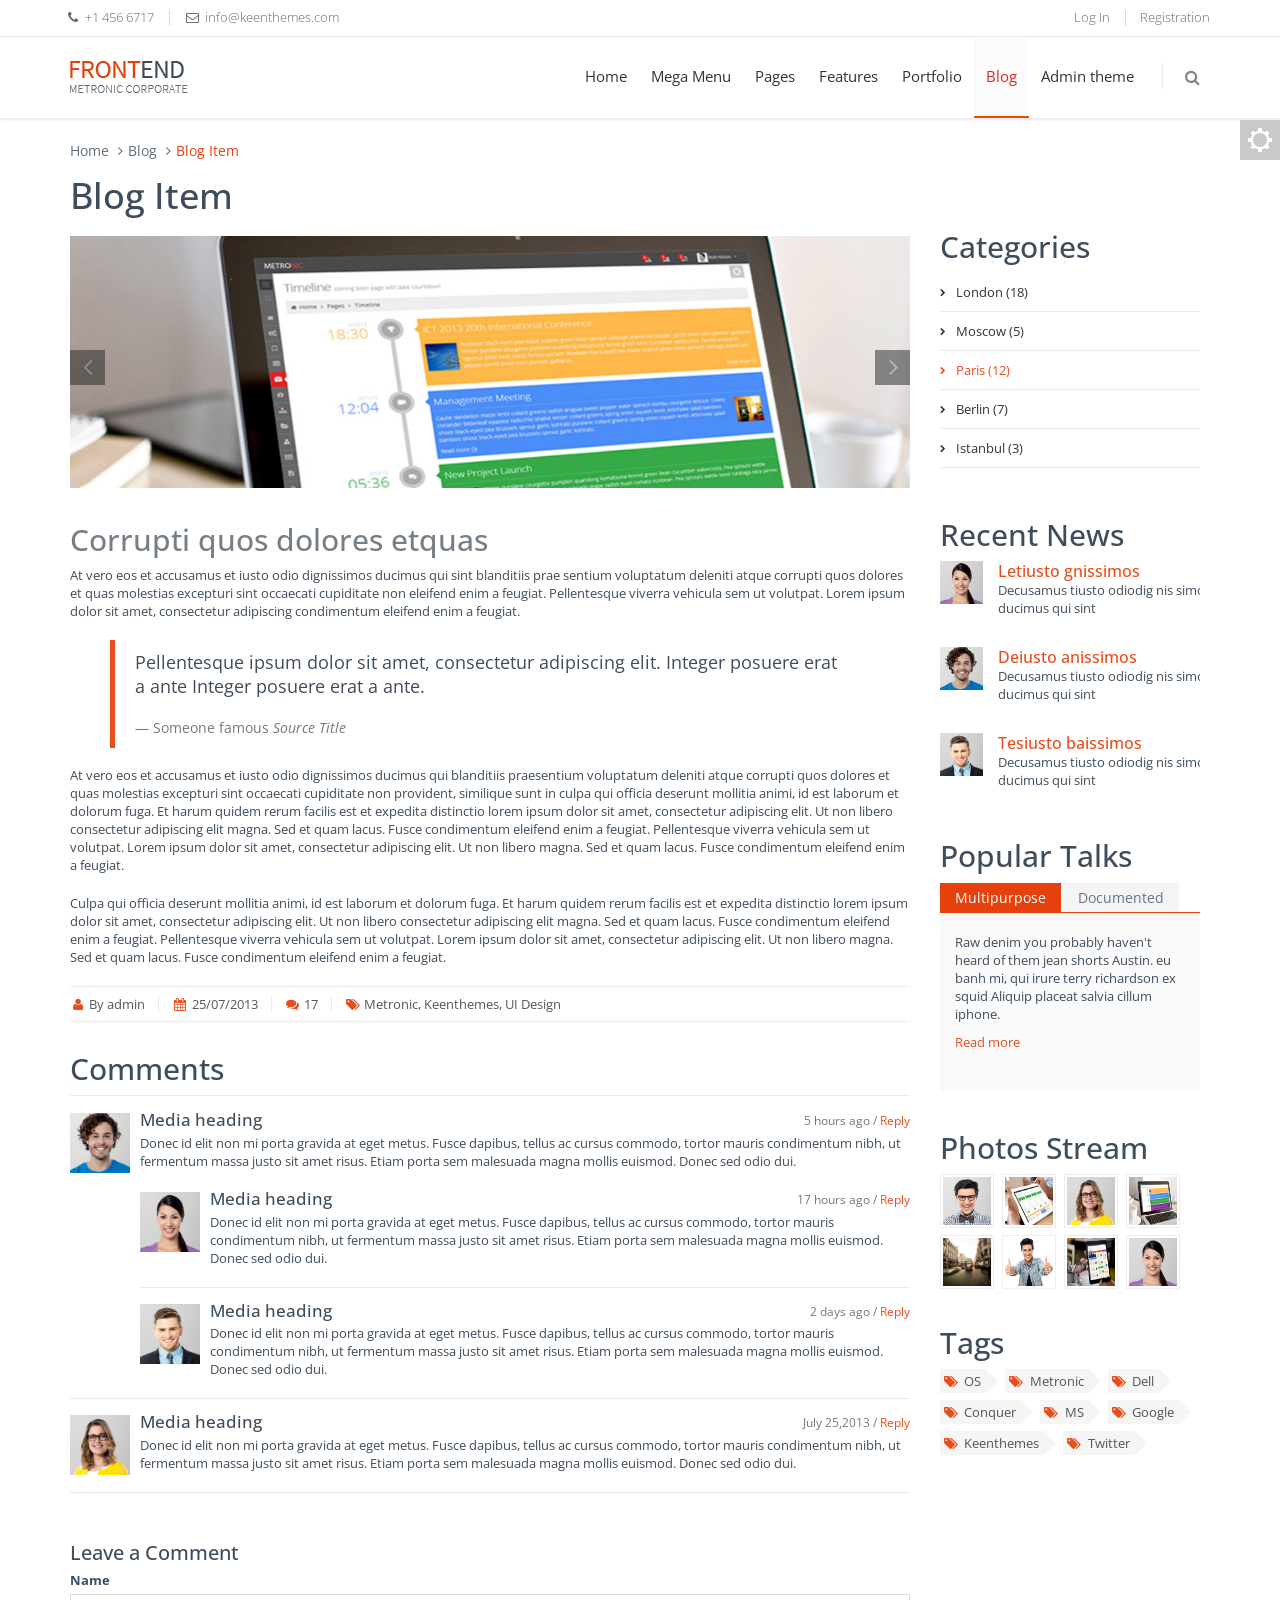
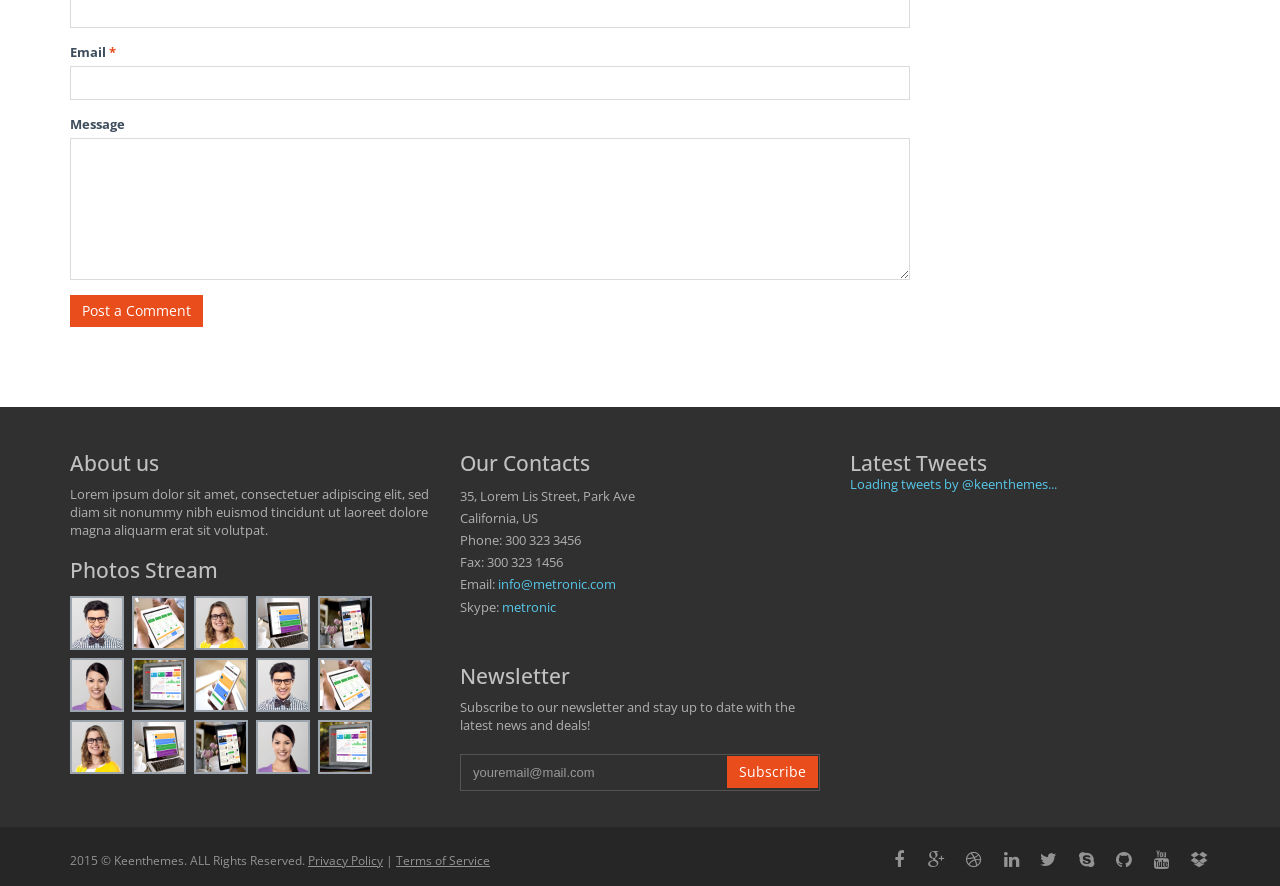
==== blog-item.html @ 50d7df3c "first commit" ====
<!DOCTYPE html>
<!--
Template: Metronic Frontend Freebie - Responsive HTML Template Based On Twitter Bootstrap 3.3.4
Version: 1.0.0
Author: KeenThemes
Website: http://www.keenthemes.com/
Contact: support@keenthemes.com
Follow: www.twitter.com/keenthemes
Like: www.facebook.com/keenthemes
Purchase Premium Metronic Admin Theme: http://themeforest.net/item/metronic-responsive-admin-dashboard-template/4021469?ref=keenthemes
-->
<!--[if IE 8]> <html lang="en" class="ie8 no-js"> <![endif]-->
<!--[if IE 9]> <html lang="en" class="ie9 no-js"> <![endif]-->
<!--[if !IE]><!-->
<html lang="en">
<!--<![endif]-->

<!-- Head BEGIN -->
<head>
  <meta charset="utf-8">
  <title>Blog Item | Metronic Frontend</title>

  <meta content="width=device-width, initial-scale=1.0" name="viewport">
  <meta http-equiv="X-UA-Compatible" content="IE=edge,chrome=1">

  <meta content="Metronic Shop UI description" name="description">
  <meta content="Metronic Shop UI keywords" name="keywords">
  <meta content="keenthemes" name="author">

  <meta property="og:site_name" content="-CUSTOMER VALUE-">
  <meta property="og:title" content="-CUSTOMER VALUE-">
  <meta property="og:description" content="-CUSTOMER VALUE-">
  <meta property="og:type" content="website">
  <meta property="og:image" content="-CUSTOMER VALUE-"><!-- link to image for socio -->
  <meta property="og:url" content="-CUSTOMER VALUE-">

  <link rel="shortcut icon" href="favicon.ico">

  <!-- Fonts START -->
  <link href="http://fonts.googleapis.com/css?family=Open+Sans:300,400,600,700|PT+Sans+Narrow|Source+Sans+Pro:200,300,400,600,700,900&amp;subset=all" rel="stylesheet" type="text/css">
  <!-- Fonts END -->

  <!-- Global styles START -->          
  <link href="assets/plugins/font-awesome/css/font-awesome.min.css" rel="stylesheet">
  <link href="assets/plugins/bootstrap/css/bootstrap.min.css" rel="stylesheet">
  <!-- Global styles END --> 
   
  <!-- Page level plugin styles START -->
  <link href="assets/plugins/fancybox/source/jquery.fancybox.css" rel="stylesheet">
  <!-- Page level plugin styles END -->

  <!-- Theme styles START -->
  <link href="assets/pages/css/components.css" rel="stylesheet">
  <link href="assets/corporate/css/style.css" rel="stylesheet">
  <link href="assets/corporate/css/style-responsive.css" rel="stylesheet">
  <link href="assets/corporate/css/themes/red.css" rel="stylesheet" id="style-color">
  <link href="assets/corporate/css/custom.css" rel="stylesheet">
  <!-- Theme styles END -->
</head>
<!-- Head END -->

<!-- Body BEGIN -->
<body class="corporate">
    <!-- BEGIN STYLE CUSTOMIZER -->
    <div class="color-panel hidden-sm">
      <div class="color-mode-icons icon-color"></div>
      <div class="color-mode-icons icon-color-close"></div>
      <div class="color-mode">
        <p>THEME COLOR</p>
        <ul class="inline">
          <li class="color-red current color-default" data-style="red"></li>
          <li class="color-blue" data-style="blue"></li>
          <li class="color-green" data-style="green"></li>
          <li class="color-orange" data-style="orange"></li>
          <li class="color-gray" data-style="gray"></li>
          <li class="color-turquoise" data-style="turquoise"></li>
        </ul>
      </div>
    </div>
    <!-- END BEGIN STYLE CUSTOMIZER --> 

    <!-- BEGIN TOP BAR -->
    <div class="pre-header">
        <div class="container">
            <div class="row">
                <!-- BEGIN TOP BAR LEFT PART -->
                <div class="col-md-6 col-sm-6 additional-shop-info">
                    <ul class="list-unstyled list-inline">
                        <li><i class="fa fa-phone"></i><span>+1 456 6717</span></li>
                        <li><i class="fa fa-envelope-o"></i><span>info@keenthemes.com</span></li>
                    </ul>
                </div>
                <!-- END TOP BAR LEFT PART -->
                <!-- BEGIN TOP BAR MENU -->
                <div class="col-md-6 col-sm-6 additional-nav">
                    <ul class="list-unstyled list-inline pull-right">
                        <li><a href="page-login.html">Log In</a></li>
                        <li><a href="page-reg-page.html">Registration</a></li>
                    </ul>
                </div>
                <!-- END TOP BAR MENU -->
            </div>
        </div>        
    </div>
    <!-- END TOP BAR -->
    <!-- BEGIN HEADER -->
    <div class="header">
      <div class="container">
        <a class="site-logo" href="index.html"><img src="assets/corporate/img/logos/logo-corp-red.png" alt="Metronic FrontEnd"></a>

        <a href="javascript:void(0);" class="mobi-toggler"><i class="fa fa-bars"></i></a>

        <!-- BEGIN NAVIGATION -->
        <div class="header-navigation pull-right font-transform-inherit">
          <ul>
            <li class="dropdown">
              <a class="dropdown-toggle" data-toggle="dropdown" data-target="#" href="javascript:;">
                Home 
                
              </a>
                
              <ul class="dropdown-menu">
                <li><a href="index.html">Home Default</a></li>
                <li><a href="index-header-fix.html">Home with Header Fixed</a></li>
                <li><a href="index-without-topbar.html">Home without Top Bar</a></li>
              </ul>
            </li>
            <li class="dropdown dropdown-megamenu">
              <a class="dropdown-toggle" data-toggle="dropdown" data-target="#" href="javascript:;">
                Mega Menu
                
              </a>
              <ul class="dropdown-menu">
                <li>
                  <div class="header-navigation-content">
                    <div class="row">
                      <div class="col-md-4 header-navigation-col">
                        <h4>Footwear</h4>
                        <ul>
                          <li><a href="index.html">Astro Trainers</a></li>
                          <li><a href="index.html">Basketball Shoes</a></li>
                          <li><a href="index.html">Boots</a></li>
                          <li><a href="index.html">Canvas Shoes</a></li>
                          <li><a href="index.html">Football Boots</a></li>
                          <li><a href="index.html">Golf Shoes</a></li>
                          <li><a href="index.html">Hi Tops</a></li>
                          <li><a href="index.html">Indoor Trainers</a></li>
                        </ul>
                      </div>
                      <div class="col-md-4 header-navigation-col">
                        <h4>Clothing</h4>
                        <ul>
                          <li><a href="index.html">Base Layer</a></li>
                          <li><a href="index.html">Character</a></li>
                          <li><a href="index.html">Chinos</a></li>
                          <li><a href="index.html">Combats</a></li>
                          <li><a href="index.html">Cricket Clothing</a></li>
                          <li><a href="index.html">Fleeces</a></li>
                          <li><a href="index.html">Gilets</a></li>
                          <li><a href="index.html">Golf Tops</a></li>
                        </ul>
                      </div>
                      <div class="col-md-4 header-navigation-col">
                        <h4>Accessories</h4>
                        <ul>
                          <li><a href="index.html">Belts</a></li>
                          <li><a href="index.html">Caps</a></li>
                          <li><a href="index.html">Gloves</a></li>
                        </ul>

                        <h4>Clearance</h4>
                        <ul>
                          <li><a href="index.html">Jackets</a></li>
                          <li><a href="index.html">Bottoms</a></li>
                        </ul>
                      </div>
                    </div>
                  </div>
                </li>
              </ul>
            </li>
            <li class="dropdown">
              <a class="dropdown-toggle" data-toggle="dropdown" data-target="#" href="javascript:;">
                Pages 
                
              </a>
                
              <ul class="dropdown-menu">
                <li><a href="page-about.html">About Us</a></li>
                <li><a href="page-services.html">Services</a></li>
                <li><a href="page-prices.html">Prices</a></li>
                <li><a href="page-faq.html">FAQ</a></li>
                <li><a href="page-gallery.html">Gallery</a></li>
                <li><a href="page-search-result.html">Search Result</a></li>
                <li><a href="page-404.html">404</a></li>
                <li><a href="page-500.html">500</a></li>
                <li><a href="page-login.html">Login Page</a></li>
                <li><a href="page-forgotton-password.html">Forget Password</a></li>
                <li><a href="page-reg-page.html">Signup Page</a></li>
                <li><a href="page-careers.html">Careers</a></li>
                <li><a href="page-site-map.html">Site Map</a></li>
                <li><a href="page-contacts.html">Contact</a></li>                
              </ul>
            </li>
            <li class="dropdown">
              <a class="dropdown-toggle" data-toggle="dropdown" data-target="#" href="javascript:;">
                Features 
                
              </a>
                
              <ul class="dropdown-menu">
                <li><a href="feature-typography.html">Typography</a></li>
                <li><a href="feature-buttons.html">Buttons</a></li>
                <li><a href="feature-forms.html">Forms</a></li>
                <li class="dropdown-submenu">
                  <a href="index.html">Multi level <i class="fa fa-angle-right"></i></a>
                  <ul class="dropdown-menu" role="menu">
                    <li><a href="index.html">Second Level Link</a></li>
                    <li><a href="index.html">Second Level Link</a></li>
                    <li class="dropdown-submenu">
                      <a class="dropdown-toggle" data-toggle="dropdown" data-target="#" href="javascript:;">
                        Second Level Link 
                        <i class="fa fa-angle-right"></i>
                      </a>
                      <ul class="dropdown-menu">
                        <li><a href="index.html">Third Level Link</a></li>
                        <li><a href="index.html">Third Level Link</a></li>
                        <li><a href="index.html">Third Level Link</a></li>
                      </ul>
                    </li>
                  </ul>
                </li>
              </ul>
            </li>
            <li class="dropdown">
              <a class="dropdown-toggle" data-toggle="dropdown" data-target="#" href="javascript:;">
                Portfolio 
                
              </a>
                
              <ul class="dropdown-menu">
                <li><a href="portfolio-4.html">Portfolio 4</a></li>
                <li><a href="portfolio-3.html">Portfolio 3</a></li>
                <li><a href="portfolio-2.html">Portfolio 2</a></li>
                <li><a href="portfolio-item.html">Portfolio Item</a></li>
              </ul>
            </li>
            <li class="dropdown active">
              <a class="dropdown-toggle" data-toggle="dropdown" data-target="#" href="javascript:;">
                Blog 
                
              </a>
                
              <ul class="dropdown-menu">
                <li><a href="blog.html">Blog Page</a></li>
                <li class="active"><a href="blog-item.html">Blog Item</a></li>
              </ul>
            </li>
            
            
            <li><a href="http://themeforest.net/item/metronic-responsive-admin-dashboard-template/4021469?ref=keenthemes&amp;utm_source=download&amp;utm_medium=banner&amp;utm_campaign=metronic_frontend_freebie" target="_blank">Admin theme</a></li>

            <!-- BEGIN TOP SEARCH -->
            <li class="menu-search">
              <span class="sep"></span>
              <i class="fa fa-search search-btn"></i>
              <div class="search-box">
                <form action="#">
                  <div class="input-group">
                    <input type="text" placeholder="Search" class="form-control">
                    <span class="input-group-btn">
                      <button class="btn btn-primary" type="submit">Search</button>
                    </span>
                  </div>
                </form>
              </div> 
            </li>
            <!-- END TOP SEARCH -->
          </ul>
        </div>
        <!-- END NAVIGATION -->
      </div>
    </div>
    <!-- Header END -->

    <div class="main">
      <div class="container">
        <ul class="breadcrumb">
            <li><a href="index.html">Home</a></li>
            <li><a href="javascript:;">Blog</a></li>
            <li class="active">Blog Item</li>
        </ul>
        <!-- BEGIN SIDEBAR & CONTENT -->
        <div class="row margin-bottom-40">
          <!-- BEGIN CONTENT -->
          <div class="col-md-12 col-sm-12">
            <h1>Blog Item</h1>
            <div class="content-page">
              <div class="row">
                <!-- BEGIN LEFT SIDEBAR -->            
                <div class="col-md-9 col-sm-9 blog-item">
                  <div class="blog-item-img">
                    <!-- BEGIN CAROUSEL -->            
                    <div class="front-carousel">
                      <div id="myCarousel" class="carousel slide">
                        <!-- Carousel items -->
                        <div class="carousel-inner">
                          <div class="item">
                            <img src="assets/pages/img/posts/img1.jpg" alt="">
                          </div>
                          <div class="item">
                            <!-- BEGIN VIDEO -->   
                            <iframe src="http://player.vimeo.com/video/56974716?portrait=0" style="width:100%; border:0" allowfullscreen="" height="259"></iframe>
                            <!-- END VIDEO -->   
                          </div>
                          <div class="item active">
                            <img src="assets/pages/img/posts/img3.jpg" alt="">
                          </div>
                        </div>
                        <!-- Carousel nav -->
                        <a class="carousel-control left" href="#myCarousel" data-slide="prev">
                          <i class="fa fa-angle-left"></i>
                        </a>
                        <a class="carousel-control right" href="#myCarousel" data-slide="next">
                          <i class="fa fa-angle-right"></i>
                        </a>
                      </div>                
                    </div>
                    <!-- END CAROUSEL -->             
                  </div>
                  <h2><a href="javascript:;">Corrupti quos dolores etquas</a></h2>
                  <p>At vero eos et accusamus et iusto odio dignissimos ducimus qui sint blanditiis prae sentium voluptatum deleniti atque corrupti quos dolores et quas molestias excepturi sint occaecati cupiditate non eleifend enim a feugiat. Pellentesque viverra vehicula sem ut volutpat. Lorem ipsum dolor sit amet, consectetur adipiscing condimentum eleifend enim a feugiat.</p>
                  <blockquote>
                    <p>Pellentesque ipsum dolor sit amet, consectetur adipiscing elit. Integer posuere erat a ante Integer posuere erat a ante.</p>
                    <small>Someone famous <cite title="Source Title">Source Title</cite></small>
                  </blockquote>                
                  <p>At vero eos et accusamus et iusto odio dignissimos ducimus qui blanditiis praesentium voluptatum deleniti atque corrupti quos dolores et quas molestias excepturi sint occaecati cupiditate non provident, similique sunt in culpa qui officia deserunt mollitia animi, id est laborum et dolorum fuga. Et harum quidem rerum facilis est et expedita distinctio lorem ipsum dolor sit amet, consectetur adipiscing elit. Ut non libero consectetur adipiscing elit magna. Sed et quam lacus. Fusce condimentum eleifend enim a feugiat. Pellentesque viverra vehicula sem ut volutpat. Lorem ipsum dolor sit amet, consectetur adipiscing elit. Ut non libero magna. Sed et quam lacus. Fusce condimentum eleifend enim a feugiat.</p>
                  <p>Culpa qui officia deserunt mollitia animi, id est laborum et dolorum fuga. Et harum quidem rerum facilis est et expedita distinctio lorem ipsum dolor sit amet, consectetur adipiscing elit. Ut non libero consectetur adipiscing elit magna. Sed et quam lacus. Fusce condimentum eleifend enim a feugiat. Pellentesque viverra vehicula sem ut volutpat. Lorem ipsum dolor sit amet, consectetur adipiscing elit. Ut non libero magna. Sed et quam lacus. Fusce condimentum eleifend enim a feugiat.</p>
                  <ul class="blog-info">
                    <li><i class="fa fa-user"></i> By admin</li>
                    <li><i class="fa fa-calendar"></i> 25/07/2013</li>
                    <li><i class="fa fa-comments"></i> 17</li>
                    <li><i class="fa fa-tags"></i> Metronic, Keenthemes, UI Design</li>
                  </ul>

                  <h2>Comments</h2>
                  <div class="comments">
                    <div class="media">                    
                      <a href="javascript:;" class="pull-left">
                      <img src="assets/pages/img/people/img1-small.jpg" alt="" class="media-object">
                      </a>
                      <div class="media-body">
                        <h4 class="media-heading">Media heading <span>5 hours ago / <a href="javascript:;">Reply</a></span></h4>
                        <p>Donec id elit non mi porta gravida at eget metus. Fusce dapibus, tellus ac cursus commodo, tortor mauris condimentum nibh, ut fermentum massa justo sit amet risus. Etiam porta sem malesuada magna mollis euismod. Donec sed odio dui. </p>
                        <!-- Nested media object -->
                        <div class="media">
                          <a href="javascript:;" class="pull-left">
                          <img src="assets/pages/img/people/img2-small.jpg" alt="" class="media-object">
                          </a>
                          <div class="media-body">
                            <h4 class="media-heading">Media heading <span>17 hours ago / <a href="javascript:;">Reply</a></span></h4>
                            <p>Donec id elit non mi porta gravida at eget metus. Fusce dapibus, tellus ac cursus commodo, tortor mauris condimentum nibh, ut fermentum massa justo sit amet risus. Etiam porta sem malesuada magna mollis euismod. Donec sed odio dui. </p>
                          </div>
                        </div>
                        <!--end media-->                      
                        <div class="media">
                          <a href="javascript:;" class="pull-left">
                          <img src="assets/pages/img/people/img3-small.jpg" alt="" class="media-object">
                          </a>
                          <div class="media-body">
                            <h4 class="media-heading">Media heading <span>2 days ago / <a href="javascript:;">Reply</a></span></h4>
                            <p>Donec id elit non mi porta gravida at eget metus. Fusce dapibus, tellus ac cursus commodo, tortor mauris condimentum nibh, ut fermentum massa justo sit amet risus. Etiam porta sem malesuada magna mollis euismod. Donec sed odio dui. </p>
                          </div>
                        </div>
                        <!--end media-->
                      </div>
                    </div>
                    <!--end media-->
                    <div class="media">
                      <a href="javascript:;" class="pull-left">
                      <img src="assets/pages/img/people/img4-small.jpg" alt="" class="media-object">
                      </a>
                      <div class="media-body">
                        <h4 class="media-heading">Media heading <span>July 25,2013 / <a href="javascript:;">Reply</a></span></h4>
                        <p>Donec id elit non mi porta gravida at eget metus. Fusce dapibus, tellus ac cursus commodo, tortor mauris condimentum nibh, ut fermentum massa justo sit amet risus. Etiam porta sem malesuada magna mollis euismod. Donec sed odio dui. </p>
                      </div>
                    </div>
                    <!--end media-->
                  </div>

                  <div class="post-comment padding-top-40">
                    <h3>Leave a Comment</h3>
                    <form role="form">
                      <div class="form-group">
                        <label>Name</label>
                        <input class="form-control" type="text">
                      </div>

                      <div class="form-group">
                        <label>Email <span class="color-red">*</span></label>
                        <input class="form-control" type="text">
                      </div>

                      <div class="form-group">
                        <label>Message</label>
                        <textarea class="form-control" rows="8"></textarea>
                      </div>
                      <p><button class="btn btn-primary" type="submit">Post a Comment</button></p>
                    </form>
                  </div>                      
                </div>
                <!-- END LEFT SIDEBAR -->

                <!-- BEGIN RIGHT SIDEBAR -->            
                <div class="col-md-3 col-sm-3 blog-sidebar">
                  <!-- CATEGORIES START -->
                  <h2 class="no-top-space">Categories</h2>
                  <ul class="nav sidebar-categories margin-bottom-40">
                    <li><a href="javascript:;">London (18)</a></li>
                    <li><a href="javascript:;">Moscow (5)</a></li>
                    <li class="active"><a href="javascript:;">Paris (12)</a></li>
                    <li><a href="javascript:;">Berlin (7)</a></li>
                    <li><a href="javascript:;">Istanbul (3)</a></li>
                  </ul>
                  <!-- CATEGORIES END -->

                  <!-- BEGIN RECENT NEWS -->                            
                  <h2>Recent News</h2>
                  <div class="recent-news margin-bottom-10">
                    <div class="row margin-bottom-10">
                      <div class="col-md-3">
                        <img class="img-responsive" alt="" src="assets/pages/img/people/img2-large.jpg">                        
                      </div>
                      <div class="col-md-9 recent-news-inner">
                        <h3><a href="javascript:;">Letiusto gnissimos</a></h3>
                        <p>Decusamus tiusto odiodig nis simos ducimus qui sint</p>
                      </div>                        
                    </div>
                    <div class="row margin-bottom-10">
                      <div class="col-md-3">
                        <img class="img-responsive" alt="" src="assets/pages/img/people/img1-large.jpg">                        
                      </div>
                      <div class="col-md-9 recent-news-inner">
                        <h3><a href="javascript:;">Deiusto anissimos</a></h3>
                        <p>Decusamus tiusto odiodig nis simos ducimus qui sint</p>
                      </div>                        
                    </div>
                    <div class="row margin-bottom-10">
                      <div class="col-md-3">
                        <img class="img-responsive" alt="" src="assets/pages/img/people/img3-large.jpg">                        
                      </div>
                      <div class="col-md-9 recent-news-inner">
                        <h3><a href="javascript:;">Tesiusto baissimos</a></h3>
                        <p>Decusamus tiusto odiodig nis simos ducimus qui sint</p>
                      </div>                        
                    </div>
                  </div>
                  <!-- END RECENT NEWS -->                            

                  <!-- BEGIN BLOG TALKS -->
                  <div class="blog-talks margin-bottom-30">
                    <h2>Popular Talks</h2>
                    <div class="tab-style-1">
                      <ul class="nav nav-tabs">
                        <li class="active"><a data-toggle="tab" href="#tab-1">Multipurpose</a></li>
                        <li><a data-toggle="tab" href="#tab-2">Documented</a></li>
                      </ul>
                      <div class="tab-content">
                        <div id="tab-1" class="tab-pane row-fluid fade in active">
                          <p class="margin-bottom-10">Raw denim you probably haven't heard of them jean shorts Austin. eu banh mi, qui irure terry richardson ex squid Aliquip placeat salvia cillum iphone.</p>
                          <p><a class="more" href="javascript:;">Read more</a></p>
                        </div>
                        <div id="tab-2" class="tab-pane fade">
                          <p>Food truck fixie locavore, accusamus mcsweeney's marfa nulla single-origin coffee squid. aliquip jean shorts ullamco ad vinyl aesthetic magna delectus mollit. Keytar helvetica VHS salvia..</p>
                        </div>
                      </div>
                    </div>
                  </div>                            
                  <!-- END BLOG TALKS -->

                  <!-- BEGIN BLOG PHOTOS STREAM -->
                  <div class="blog-photo-stream margin-bottom-20">
                    <h2>Photos Stream</h2>
                    <ul class="list-unstyled">
                      <li><a href="javascript:;"><img alt="" src="assets/pages/img/people/img5-small.jpg"></a></li>
                      <li><a href="javascript:;"><img alt="" src="assets/pages/img/works/img1.jpg"></a></li>
                      <li><a href="javascript:;"><img alt="" src="assets/pages/img/people/img4-large.jpg"></a></li>
                      <li><a href="javascript:;"><img alt="" src="assets/pages/img/works/img6.jpg"></a></li>
                      <li><a href="javascript:;"><img alt="" src="assets/pages/img/pics/img1-large.jpg"></a></li>
                      <li><a href="javascript:;"><img alt="" src="assets/pages/img/pics/img2-large.jpg"></a></li>
                      <li><a href="javascript:;"><img alt="" src="assets/pages/img/works/img3.jpg"></a></li>
                      <li><a href="javascript:;"><img alt="" src="assets/pages/img/people/img2-large.jpg"></a></li>
                    </ul>                    
                  </div>
                  <!-- END BLOG PHOTOS STREAM -->

                  <!-- BEGIN BLOG TAGS -->
                  <div class="blog-tags margin-bottom-20">
                    <h2>Tags</h2>
                    <ul>
                      <li><a href="javascript:;"><i class="fa fa-tags"></i>OS</a></li>
                      <li><a href="javascript:;"><i class="fa fa-tags"></i>Metronic</a></li>
                      <li><a href="javascript:;"><i class="fa fa-tags"></i>Dell</a></li>
                      <li><a href="javascript:;"><i class="fa fa-tags"></i>Conquer</a></li>
                      <li><a href="javascript:;"><i class="fa fa-tags"></i>MS</a></li>
                      <li><a href="javascript:;"><i class="fa fa-tags"></i>Google</a></li>
                      <li><a href="javascript:;"><i class="fa fa-tags"></i>Keenthemes</a></li>
                      <li><a href="javascript:;"><i class="fa fa-tags"></i>Twitter</a></li>
                    </ul>
                  </div>
                  <!-- END BLOG TAGS -->
                </div>
                <!-- END RIGHT SIDEBAR -->            
              </div>
            </div>
          </div>
          <!-- END CONTENT -->
        </div>
        <!-- END SIDEBAR & CONTENT -->
      </div>
    </div>

    <!-- BEGIN PRE-FOOTER -->
    <div class="pre-footer">
      <div class="container">
        <div class="row">
          <!-- BEGIN BOTTOM ABOUT BLOCK -->
          <div class="col-md-4 col-sm-6 pre-footer-col">
            <h2>About us</h2>
            <p>Lorem ipsum dolor sit amet, consectetuer adipiscing elit, sed diam sit nonummy nibh euismod tincidunt ut laoreet dolore magna aliquarm erat sit volutpat.</p>

            <div class="photo-stream">
              <h2>Photos Stream</h2>
              <ul class="list-unstyled">
                <li><a href="javascript:;"><img alt="" src="assets/pages/img/people/img5-small.jpg"></a></li>
                <li><a href="javascript:;"><img alt="" src="assets/pages/img/works/img1.jpg"></a></li>
                <li><a href="javascript:;"><img alt="" src="assets/pages/img/people/img4-large.jpg"></a></li>
                <li><a href="javascript:;"><img alt="" src="assets/pages/img/works/img6.jpg"></a></li>
                <li><a href="javascript:;"><img alt="" src="assets/pages/img/works/img3.jpg"></a></li>
                <li><a href="javascript:;"><img alt="" src="assets/pages/img/people/img2-large.jpg"></a></li>
                <li><a href="javascript:;"><img alt="" src="assets/pages/img/works/img2.jpg"></a></li>
                <li><a href="javascript:;"><img alt="" src="assets/pages/img/works/img5.jpg"></a></li>
                <li><a href="javascript:;"><img alt="" src="assets/pages/img/people/img5-small.jpg"></a></li>
                <li><a href="javascript:;"><img alt="" src="assets/pages/img/works/img1.jpg"></a></li>
                <li><a href="javascript:;"><img alt="" src="assets/pages/img/people/img4-large.jpg"></a></li>
                <li><a href="javascript:;"><img alt="" src="assets/pages/img/works/img6.jpg"></a></li>
                <li><a href="javascript:;"><img alt="" src="assets/pages/img/works/img3.jpg"></a></li>
                <li><a href="javascript:;"><img alt="" src="assets/pages/img/people/img2-large.jpg"></a></li>
                <li><a href="javascript:;"><img alt="" src="assets/pages/img/works/img2.jpg"></a></li>
              </ul>                    
            </div>
          </div>
          <!-- END BOTTOM ABOUT BLOCK -->

          <!-- BEGIN BOTTOM CONTACTS -->
          <div class="col-md-4 col-sm-6 pre-footer-col">
            <h2>Our Contacts</h2>
            <address class="margin-bottom-40">
              35, Lorem Lis Street, Park Ave<br>
              California, US<br>
              Phone: 300 323 3456<br>
              Fax: 300 323 1456<br>
              Email: <a href="mailto:info@metronic.com">info@metronic.com</a><br>
              Skype: <a href="skype:metronic">metronic</a>
            </address>

            <div class="pre-footer-subscribe-box pre-footer-subscribe-box-vertical">
              <h2>Newsletter</h2>
              <p>Subscribe to our newsletter and stay up to date with the latest news and deals!</p>
              <form action="#">
                <div class="input-group">
                  <input type="text" placeholder="youremail@mail.com" class="form-control">
                  <span class="input-group-btn">
                    <button class="btn btn-primary" type="submit">Subscribe</button>
                  </span>
                </div>
              </form>
            </div>
          </div>
          <!-- END BOTTOM CONTACTS -->

          <!-- BEGIN TWITTER BLOCK --> 
          <div class="col-md-4 col-sm-6 pre-footer-col">
            <h2 class="margin-bottom-0">Latest Tweets</h2>
            <a class="twitter-timeline" href="https://twitter.com/twitterapi" data-tweet-limit="2" data-theme="dark" data-link-color="#57C8EB" data-widget-id="455411516829736961" data-chrome="noheader nofooter noscrollbar noborders transparent">Loading tweets by @keenthemes...</a>
          </div>
          <!-- END TWITTER BLOCK -->
        </div>
      </div>
    </div>
    <!-- END PRE-FOOTER -->

    <!-- BEGIN FOOTER -->
    <div class="footer">
      <div class="container">
        <div class="row">
          <!-- BEGIN COPYRIGHT -->
          <div class="col-md-6 col-sm-6 padding-top-10">
            2015 © Keenthemes. ALL Rights Reserved. <a href="javascript:;">Privacy Policy</a> | <a href="javascript:;">Terms of Service</a>
          </div>
          <!-- END COPYRIGHT -->
          <!-- BEGIN PAYMENTS -->
          <div class="col-md-6 col-sm-6">
            <ul class="social-footer list-unstyled list-inline pull-right">
              <li><a href="javascript:;"><i class="fa fa-facebook"></i></a></li>
              <li><a href="javascript:;"><i class="fa fa-google-plus"></i></a></li>
              <li><a href="javascript:;"><i class="fa fa-dribbble"></i></a></li>
              <li><a href="javascript:;"><i class="fa fa-linkedin"></i></a></li>
              <li><a href="javascript:;"><i class="fa fa-twitter"></i></a></li>
              <li><a href="javascript:;"><i class="fa fa-skype"></i></a></li>
              <li><a href="javascript:;"><i class="fa fa-github"></i></a></li>
              <li><a href="javascript:;"><i class="fa fa-youtube"></i></a></li>
              <li><a href="javascript:;"><i class="fa fa-dropbox"></i></a></li>
            </ul>  
          </div>
          <!-- END PAYMENTS -->
        </div>
      </div>
    </div>
    <!-- END FOOTER -->

    <!-- Load javascripts at bottom, this will reduce page load time -->
    <!-- BEGIN CORE PLUGINS (REQUIRED FOR ALL PAGES) -->
    <!--[if lt IE 9]>
    <script src="assets/plugins/respond.min.js"></script>
    <![endif]--> 
    <script src="assets/plugins/jquery.min.js" type="text/javascript"></script>
    <script src="assets/plugins/jquery-migrate.min.js" type="text/javascript"></script>
    <script src="assets/plugins/bootstrap/js/bootstrap.min.js" type="text/javascript"></script>      
    <script src="assets/corporate/scripts/back-to-top.js" type="text/javascript"></script>
    <!-- END CORE PLUGINS -->

    <!-- BEGIN PAGE LEVEL JAVASCRIPTS (REQUIRED ONLY FOR CURRENT PAGE) -->
    <script src="assets/plugins/fancybox/source/jquery.fancybox.pack.js" type="text/javascript"></script><!-- pop up -->

    <script src="assets/corporate/scripts/layout.js" type="text/javascript"></script>
    <script type="text/javascript">
        jQuery(document).ready(function() {
            Layout.init();
            Layout.initTwitter();
        });
    </script>
    <!-- END PAGE LEVEL JAVASCRIPTS -->
</body>
<!-- END BODY -->
</html>
---- assets/pages/css/components.css ----
/* Reset rounded corners for all elements */
div,
input,
select,
textarea,
span,
img,
table,
label,
td,
th,
p,
a,
button,
ul,
code,
pre,
li {
    -webkit-border-radius: 0 !important;
    -moz-border-radius: 0 !important;
    border-radius: 0 !important;
}

a,
a:focus,
a:hover,
a:active {
    outline: 0;
}

/*Fix for Firefox*/
button::-moz-focus-inner,
input::-moz-focus-inner {
    border: 0;
}

/* Bootstrap buttons */
.btn-primary {
    color: #fff;
    background-color: #428bca;
    border: none;
}

.btn-primary:hover,
.btn-primary:focus,
.btn-primary:active,
.btn-primary.active {
    color: #fff;
    background-color: #3379b5;
    border-color: #2a6496;
}

.open .btn-primary.dropdown-toggle {
    color: #fff;
    background-color: #3379b5;
    border-color: #2a6496;
}

.btn-primary:active,
.btn-primary.active {
    background-image: none;
    background-color: #2d6ca2;
}

.btn-primary:active:hover,
.btn-primary.active:hover {
    background-color: #3071a9;
}

.open .btn-primary.dropdown-toggle {
    background-image: none;
}

.btn-primary.disabled,
.btn-primary.disabled:hover,
.btn-primary.disabled:focus,
.btn-primary.disabled:active,
.btn-primary.disabled.active,
.btn-primary[disabled],
.btn-primary[disabled]:hover,
.btn-primary[disabled]:focus,
.btn-primary[disabled]:active,
.btn-primary[disabled].active,
fieldset[disabled] .btn-primary,
fieldset[disabled] .btn-primary:hover,
fieldset[disabled] .btn-primary:focus,
fieldset[disabled] .btn-primary:active,
fieldset[disabled] .btn-primary.active {
    background-color: #428bca;
    border-color: #357ebd;
}

.btn-primary .badge {
    color: #428bca;
    background-color: #fff;
}

.btn-success {
    color: #fff;
    background-color: #45B6AF;
    border-color: #3ea49d;
}

.btn-success:hover,
.btn-success:focus,
.btn-success:active,
.btn-success.active {
    color: #fff;
    background-color: #3b9c96;
    border-color: #307f7a;
}

.open .btn-success.dropdown-toggle {
    color: #fff;
    background-color: #3b9c96;
    border-color: #307f7a;
}

.btn-success:active,
.btn-success.active {
    background-image: none;
    background-color: #348a84;
}

.btn-success:active:hover,
.btn-success.active:hover {
    background-color: #37918b;
}

.open .btn-success.dropdown-toggle {
    background-image: none;
}

.btn-success.disabled,
.btn-success.disabled:hover,
.btn-success.disabled:focus,
.btn-success.disabled:active,
.btn-success.disabled.active,
.btn-success[disabled],
.btn-success[disabled]:hover,
.btn-success[disabled]:focus,
.btn-success[disabled]:active,
.btn-success[disabled].active,
fieldset[disabled] .btn-success,
fieldset[disabled] .btn-success:hover,
fieldset[disabled] .btn-success:focus,
fieldset[disabled] .btn-success:active,
fieldset[disabled] .btn-success.active {
    background-color: #45B6AF;
    border-color: #3ea49d;
}

.btn-success .badge {
    color: #45B6AF;
    background-color: #fff;
}

.btn-info {
    color: #fff;
    background-color: #89C4F4;
    border-color: #72b8f2;
}

.btn-info:hover,
.btn-info:focus,
.btn-info:active,
.btn-info.active {
    color: #fff;
    background-color: #68b4f1;
    border-color: #43a1ed;
}

.open .btn-info.dropdown-toggle {
    color: #fff;
    background-color: #68b4f1;
    border-color: #43a1ed;
}

.btn-info:active,
.btn-info.active {
    background-image: none;
    background-color: #51a8ef;
}

.btn-info:active:hover,
.btn-info.active:hover {
    background-color: #5aadf0;
}

.open .btn-info.dropdown-toggle {
    background-image: none;
}

.btn-info.disabled,
.btn-info.disabled:hover,
.btn-info.disabled:focus,
.btn-info.disabled:active,
.btn-info.disabled.active,
.btn-info[disabled],
.btn-info[disabled]:hover,
.btn-info[disabled]:focus,
.btn-info[disabled]:active,
.btn-info[disabled].active,
fieldset[disabled] .btn-info,
fieldset[disabled] .btn-info:hover,
fieldset[disabled] .btn-info:focus,
fieldset[disabled] .btn-info:active,
fieldset[disabled] .btn-info.active {
    background-color: #89C4F4;
    border-color: #72b8f2;
}

.btn-info .badge {
    color: #89C4F4;
    background-color: #fff;
    }

.btn-warning {
    color: #fff;
    background-color: #dfba49;
    border-color: #dbb233;
}

.btn-warning:hover,
.btn-warning:focus,
.btn-warning:active,
.btn-warning.active {
    color: #fff;
    background-color: #daae2b;
    border-color: #bb9521;
}

.open .btn-warning.dropdown-toggle {
    color: #fff;
    background-color: #daae2b;
    border-color: #bb9521;
}

.btn-warning:active,
.btn-warning.active {
    background-image: none;
    background-color: #c89f23;
}

.btn-warning:active:hover,
.btn-warning.active:hover {
    background-color: #d0a625;
}

.open .btn-warning.dropdown-toggle {
    background-image: none;
}

.btn-warning.disabled,
.btn-warning.disabled:hover,
.btn-warning.disabled:focus,
.btn-warning.disabled:active,
.btn-warning.disabled.active,
.btn-warning[disabled],
.btn-warning[disabled]:hover,
.btn-warning[disabled]:focus,
.btn-warning[disabled]:active,
.btn-warning[disabled].active,
fieldset[disabled] .btn-warning,
fieldset[disabled] .btn-warning:hover,
fieldset[disabled] .btn-warning:focus,
fieldset[disabled] .btn-warning:active,
fieldset[disabled] .btn-warning.active {
    background-color: #dfba49;
    border-color: #dbb233;
}

.btn-warning .badge {
    color: #dfba49;
    background-color: #fff;
}

.btn-danger {
    color: #fff;
    background-color: #F3565D;
    border-color: #f13e46;
}

.btn-danger:hover,
.btn-danger:focus,
.btn-danger:active,
.btn-danger.active {
    color: #fff;
    background-color: #f1353d;
    border-color: #ec111b;
}

.open .btn-danger.dropdown-toggle {
    color: #fff;
    background-color: #f1353d;
    border-color: #ec111b;
}

.btn-danger:active,
.btn-danger.active {
    background-image: none;
    background-color: #ef1d26;
}

.btn-danger:active:hover,
.btn-danger.active:hover {
    background-color: #f0262f;
}

.open .btn-danger.dropdown-toggle {
    background-image: none;
}

.btn-danger.disabled,
.btn-danger.disabled:hover,
.btn-danger.disabled:focus,
.btn-danger.disabled:active,
.btn-danger.disabled.active,
.btn-danger[disabled],
.btn-danger[disabled]:hover,
.btn-danger[disabled]:focus,
.btn-danger[disabled]:active,
.btn-danger[disabled].active,
fieldset[disabled] .btn-danger,
fieldset[disabled] .btn-danger:hover,
fieldset[disabled] .btn-danger:focus,
fieldset[disabled] .btn-danger:active,
fieldset[disabled] .btn-danger.active {
    background-color: #F3565D;
    border-color: #f13e46;
}

.btn-danger .badge {
    color: #F3565D;
    background-color: #fff;
}

/***
Social Icons
***/
.social-icons {
    padding: 0;
    margin: 0;
}

.social-icons:before,
.social-icons:after {
    content: " ";
    display: table;
}
.social-icons:after {
    clear: both;
}

.social-icons li {
    float: left;
    display: inline;
    list-style: none;
    margin-right: 5px;
    margin-bottom: 5px;
    text-indent: -9999px;
}
.social-icons li > a {
    -webkit-border-radius: 2px;
    -moz-border-radius: 2px;
    -ms-border-radius: 2px;
    -o-border-radius: 2px;
    border-radius: 2px;
    width: 28px;
    height: 28px;
    display: block;
    background-position: 0 0;
    background-repeat: no-repeat;
    transition: all 0.3s ease-in-out;
    -o-transition: all 0.3s ease-in-out;
    -ms-transition: all 0.3s ease-in-out;
    -moz-transition: all 0.3s ease-in-out;
    -webkit-transition: all 0.3s ease-in-out;
}
.social-icons li:hover > a {
    background-position: 0 -38px;
}
.social-icons li .amazon {
    background: url(../../pages/img/social/amazon.png) no-repeat;
}
.social-icons li .behance {
    background: url(../../pages/img/social/behance.png) no-repeat;
}
.social-icons li .blogger {
    background: url(../../pages/img/social/blogger.png) no-repeat;
}
.social-icons li .deviantart {
    background: url(../../pages/img/social/deviantart.png) no-repeat;
}
.social-icons li .dribbble {
    background: url(../../pages/img/social/dribbble.png) no-repeat;
}
.social-icons li .dropbox {
    background: url(../../pages/img/social/dropbox.png) no-repeat;
}
.social-icons li .evernote {
    background: url(../../pages/img/social/evernote.png) no-repeat;
}
.social-icons li .facebook {
    background: url(../../pages/img/social/facebook.png) no-repeat;
}
.social-icons li .forrst {
    background: url(../../pages/img/social/forrst.png) no-repeat;
}
.social-icons li .github {
    background: url(../../pages/img/social/github.png) no-repeat;
}
.social-icons li .googleplus {
    background: url(../../pages/img/social/googleplus.png) no-repeat;
}
.social-icons li .jolicloud {
    background: url(../../pages/img/social/jolicloud.png) no-repeat;
}
.social-icons li .last-fm {
    background: url(../../pages/img/social/last-fm.png) no-repeat;
}
.social-icons li .linkedin {
    background: url(../../pages/img/social/linkedin.png) no-repeat;
}
.social-icons li .picasa {
    background: url(../../pages/img/social/picasa.png) no-repeat;
}
.social-icons li .pintrest {
    background: url(../../pages/img/social/pintrest.png) no-repeat;
}
.social-icons li .rss {
    background: url(../../pages/img/social/rss.png) no-repeat;
}
.social-icons li .skype {
    background: url(../../pages/img/social/skype.png) no-repeat;
}
.social-icons li .spotify {
    background: url(../../pages/img/social/spotify.png) no-repeat;
}
.social-icons li .stumbleupon {
    background: url(../../pages/img/social/stumbleupon.png) no-repeat;
}
.social-icons li .tumblr {
    background: url(../../pages/img/social/tumblr.png) no-repeat;
}
.social-icons li .twitter {
    background: url(../../pages/img/social/twitter.png) no-repeat;
}
.social-icons li .vimeo {
    background: url(../../pages/img/social/vimeo.png) no-repeat;
}
.social-icons li .wordpress {
    background: url(../../pages/img/social/wordpress.png) no-repeat;
}
.social-icons li .xing {
    background: url(../../pages/img/social/xing.png) no-repeat;
}
.social-icons li .yahoo {
    background: url(../../pages/img/social/yahoo.png) no-repeat;
}
.social-icons li .youtube {
    background: url(../../pages/img/social/youtube.png) no-repeat;
}
.social-icons li .vk {
    background: url(../../pages/img/social/vk.png) no-repeat;
}
.social-icons li .instagram {
    background: url(../../pages/img/social/instagram.png) no-repeat;
}
.social-icons li .reddit {
    background: url(../../pages/img/social/reddit.png) no-repeat;
}
.social-icons li .aboutme {
    background: url(../../pages/img/social/aboutme.png) no-repeat;
}
.social-icons li .flickr {
    background: url(../../pages/img/social/flickr.png) no-repeat;
}
.social-icons li .foursquare {
    background: url(../../pages/img/social/foursquare.png) no-repeat;
}
.social-icons li .gravatar {
    background: url(../../pages/img/social/gravatar.png) no-repeat;
}
.social-icons li .klout {
    background: url(../../pages/img/social/klout.png) no-repeat;
}
.social-icons li .myspace {
    background: url(../../pages/img/social/myspace.png) no-repeat;
}
.social-icons li .quora {
    background: url(../../pages/img/social/quora.png) no-repeat;
}
.social-icons.social-icons-color > li > a {
    opacity: 0.7;
    background-position: 0 -38px !important;
}
.social-icons.social-icons-color > li > a:hover {
    opacity: 1;
}
.social-icons.social-icons-circle > li > a {
    border-radius: 25px !important;
}

/***
Inline Social Icons
***/
.social-icon {
    display: inline-block !important;
    width: 28px;
    height: 28px;
    background-position: 0 0;
    background-repeat: no-repeat;
    -webkit-border-radius: 2px;
    -moz-border-radius: 2px;
    -ms-border-radius: 2px;
    -o-border-radius: 2px;
    border-radius: 2px;
    transition: all 0.3s ease-in-out;
    -o-transition: all 0.3s ease-in-out;
    -ms-transition: all 0.3s ease-in-out;
    -moz-transition: all 0.3s ease-in-out;
    -webkit-transition: all 0.3s ease-in-out;
}
.social-icon.social-icon-circle {
    border-radius: 25px !important;
}

.social-icon.amazon {
    background: url(../../pages/img/social/amazon.png) no-repeat;
}
.social-icon.behance {
    background: url(../../pages/img/social/behance.png) no-repeat;
}
.social-icon.blogger {
    background: url(../../pages/img/social/blogger.png) no-repeat;
}
.social-icon.deviantart {
    background: url(../../pages/img/social/deviantart.png) no-repeat;
}
.social-icon.dribbble {
    background: url(../../pages/img/social/dribbble.png) no-repeat;
}
.social-icon.dropbox {
    background: url(../../pages/img/social/dropbox.png) no-repeat;
}
.social-icon.evernote {
    background: url(../../pages/img/social/evernote.png) no-repeat;
}
.social-icon.facebook {
    background: url(../../pages/img/social/facebook.png) no-repeat;
}
.social-icon.forrst {
    background: url(../../pages/img/social/forrst.png) no-repeat;
}
.social-icon.github {
    background: url(../../pages/img/social/github.png) no-repeat;
}
.social-icon.googleplus {
    background: url(../../pages/img/social/googleplus.png) no-repeat;
}
.social-icon.jolicloud {
    background: url(../../pages/img/social/jolicloud.png) no-repeat;
}
.social-icon.last-fm {
    background: url(../../pages/img/social/last-fm.png) no-repeat;
}
.social-icon.linkedin {
    background: url(../../pages/img/social/linkedin.png) no-repeat;
}
.social-icon.picasa {
    background: url(../../pages/img/social/picasa.png) no-repeat;
}
.social-icon.pintrest {
    background: url(../../pages/img/social/pintrest.png) no-repeat;
}
.social-icon.rss {
    background: url(../../pages/img/social/rss.png) no-repeat;
}
.social-icon.skype {
    background: url(../../pages/img/social/skype.png) no-repeat;
}
.social-icon.spotify {
    background: url(../../pages/img/social/spotify.png) no-repeat;
}
.social-icon.stumbleupon {
    background: url(../../pages/img/social/stumbleupon.png) no-repeat;
}
.social-icon.tumblr {
    background: url(../../pages/img/social/tumblr.png) no-repeat;
}
.social-icon.twitter {
    background: url(../../pages/img/social/twitter.png) no-repeat;
}
.social-icon.vimeo {
    background: url(../../pages/img/social/vimeo.png) no-repeat;
}
.social-icon.wordpress {
    background: url(../../pages/img/social/wordpress.png) no-repeat;
}
.social-icon.xing {
    background: url(../../pages/img/social/xing.png) no-repeat;
}
.social-icon.yahoo {
    background: url(../../pages/img/social/yahoo.png) no-repeat;
}
.social-icon.youtube {
    background: url(../../pages/img/social/youtube.png) no-repeat;
}
.social-icon.vk {
    background: url(../../pages/img/social/vk.png) no-repeat;
}
.social-icon.instagram {
    background: url(../../pages/img/social/instagram.png) no-repeat;
}
.social-icon.reddit {
    background: url(../../pages/img/social/reddit.png) no-repeat;
}
.social-icon.aboutme {
    background: url(../../pages/img/social/aboutme.png) no-repeat;
}
.social-icon.flickr {
    background: url(../../pages/img/social/flickr.png) no-repeat;
}
.social-icon.foursquare {
    background: url(../../pages/img/social/foursquare.png) no-repeat;
}
.social-icon.gravatar {
    background: url(../../pages/img/social/gravatar.png) no-repeat;
}
.social-icon.klout {
    background: url(../../pages/img/social/klout.png) no-repeat;
}
.social-icon.myspace {
    background: url(../../pages/img/social/myspace.png) no-repeat;
}
.social-icon.quora {
    background: url(../../pages/img/social/quora.png) no-repeat;
}
.social-icon:hover {
    background-position: 0 -38px;
}

.social-icon-color {
    opacity: 0.7;
    background-position: 0 -38px !important;
}
.social-icon-color:hover {
    opacity: 1;
}
---- assets/corporate/css/style.css ----
/*   
Template Name: Metronic - Responsive Website Template build with Twitter Bootstrap 3.1.1
*/

/* General body settings */
body { 
	color: #3e4d5c; 
	direction: ltr;
	font: 400 13px 'Open Sans', Arial, sans-serif;
	background: #fff;
}

/***
General typography 
***/
h1, h2, h3, h4, h5, h6 {
	font: 300 'Open Sans', sans-serif;
	margin: 0 0 10px;
}
h1 {
	margin-bottom: 15px;
}
.main h1 {
	margin-top: -6px;
}

/***
Fix link outlines after click
***/
a {
	color: #E02222;
}
a, a:focus, a:hover, a:active {
	outline: 0;
 	text-decoration: none;
}
a:hover {
	color: #E02222;
	text-decoration: underline;
}

/***
Misc tools
***/
.no-padding {
	padding: 0 !important;
}
.no-margin {
  margin: 0 !important;
}
.no-bottom-space {
  padding-bottom: 0 !important;
  margin-bottom: 0 !important;
}
.no-top-space {
  padding-top: 0 !important;
  margin-top: 0 !important;
}
.no-space {
  margin: 0 !important;
  padding: 0 !important;
}
.no-text-shadow {
  text-shadow: none !important;
}

.padding-top-5 {
	padding-top: 5px !important;
}
.padding-top-10 {
	padding-top: 10px !important;
}
.padding-top-15 {
	padding-top: 15px !important;
}
.padding-top-20 {
	padding-top: 20px !important;
}
.padding-top-25 {
	padding-top: 25px !important;
}
.padding-top-30 {
	padding-top: 30px !important;
}
.padding-top-35 {
	padding-top: 35px !important;
}
.padding-top-40 {
	padding-top: 40px !important;
}
.padding-top-45 {
	padding-top: 45px !important;
}
.padding-top-50 {
	padding-top: 50px !important;
}
.padding-top-60 {
	padding-top: 60px !important;
}

.margin-bottom-0 {
	margin-bottom: 0 !important;
}
.margin-bottom-5 {
	margin-bottom: 5px !important;
}
.margin-bottom-10 {
	margin-bottom: 10px !important;
}
.margin-bottom-15 {
	margin-bottom: 15px !important;
}
.margin-bottom-20 {
	margin-bottom: 20px !important;
}
.margin-bottom-25 {
	margin-bottom: 25px !important;
}
.margin-bottom-30 {
	margin-bottom: 30px !important;
}
.margin-bottom-35 {
	margin-bottom: 35px !important;
}
.margin-bottom-40 {
	margin-bottom: 40px !important;
}
.margin-bottom-50 {
	margin-bottom: 50px !important;
}
.margin-bottom-60 {
	margin-bottom: 60px !important;
}
.margin-bottom-65 {
	margin-bottom: 65px !important;
}

.margin-top-10 {
	margin-top: 10px !important;
}

.margin-left-0 {
  margin-left: 0 !important;
}
.margin-right-0 {
  margin-right: 0 !important;
}

.margin-right-20 {
	margin-right: 20px !important;
}
.margin-left-20 {
	margin-left: 20px !important;
}

.padding-left-0 {
  padding-left: 0 !important;
}
.padding-right-0 {
  padding-right: 0 !important;
}
.padding-right-30 {
	padding-right: 30px !important;
}

.margin-right-10 {
	margin-right: 10px !important;
}

/*.btn {
	padding: 7px 14px;  
	font-size: 14px;
	text-transform: uppercase;
	border-radius: 0;
}
.btn-primary {
	border: none;
	background: #e94d1c;
	color: #fff;
}
.btn-primary:hover,
.btn-primary:focus,
.btn-primary:active {
	color: #fff;
	background: #cc3304;
	border: none;
}
.content-page .btn-primary, 
.content-page .btn-primary:hover {
	color: #fff;
	margin-left: 0 !important;
}
.btn-default {
	border: 1px solid #EDEDED;
	color: #A8AEB3;
	background: transparent;
	padding: 6px 13px; 
}
.btn-default:hover,
.btn-default:focus,
.btn-default:active {
	border: 1px solid #A8AEB3;
	color: #fff;
	background: #A8AEB3;
	padding: 6px 13px; 
}*/

div.checker,
div.radio {
	top: -1px;
}

select.form-control {
	color: #5f6d7b;
	border-radius: 0;
	border-color: #e4e6e8;
	box-shadow: none;
}
select.form-control:focus {
	box-shadow: none;
	border-color: #999;
}

input.form-control,
textarea.form-control {
	border-color: #dbdbdb;
	color: #777;
	font: 14px Arial, sans-serif;
	border-radius: 0;
	box-shadow: none;
}
input.form-control:focus,
textarea.form-control:focus {
	box-shadow: none;
	border: solid 1px #dbdbdb;
}

.clearfix:after {
	content: ".";
	display: block;
	height: 0;
	clear: both;
	visibility: hidden;
	font-size: 0;
	line-height: 0;
}
*html .clearfix {
	zoom: 1;
}
*+html .clearfix {
	zoom: 1;
}
.clear {
	clear: both; 
	height: 0; 
	font-size: 0; 
	line-height: 0; 
	overflow: hidden;
}

.lead {
    font-size: 16px;
}

.font-transform-inherit {
	text-transform: inherit !important;
}

.color-red {
	color: #E84D1C;
}

/***
Custom Scrollbars
***/

::-webkit-scrollbar {  
    width: 12px;  
}  

::-webkit-scrollbar-track {  
    background-color: #eaeaea;  
    border-left: 1px solid #cecece;  
}  

::-webkit-scrollbar-thumb {  
    background-color: #cecece;  
}  

::-webkit-scrollbar-thumb:hover {  
    background-color: #aaa;  
}  

::-webkit-scrollbar-track {
    border-radius: 0;
    box-shadow: none;
    border: 0; 
}

::-webkit-scrollbar-thumb {
    border-radius: 0;
    box-shadow: none;
    border: 0; 
}

/* overides metro scrolbars in IE10 and makes them look like a default scrollbar */
@-ms-viewport{
	width: auto !important;
}

::-moz-selection {
  color: #fff;
  background: #e45000;
}
::selection {
  color: #fff;
  background: #e45000;
}

/* Global classes */
.min-hight500 {
	min-height: 500px;
}

/***
Pre-Header and pre-header elements
***/
.pre-header {
	color: #616b76;
	border-bottom: 1px solid #eee;
	padding-top: 10px;
	line-height: 1.2;
	font-family: 'Open Sans', sans-serif;
	font-weight: 300;
	background: #fff;
}
.pre-header a {
	color: #616b76;
}
.pre-header a:hover {
	color: #E02222;
}
.pre-header a:focus {
	text-decoration: none;
}
.pre-header li {
	padding-left: 11px;
	padding-right: 15px;
	border-right: solid 1px #d8d8d8;
}
.pre-header li:last-child {
	border: none;
}
.additional-shop-info li:first-child {
	padding-left: 0;
}
.additional-nav li:last-child {
	padding-right: 0;
}
.pre-header .fa {
	margin-right: 4px;
}
.shop-currencies a {
	margin-right: 6px;
}
.shop-currencies a:last-child {
	margin-right: 0;
}
.shop-currencies a.current {
	color: #E02222;
}

/* langs block */
.langs-block {
	position: relative;
}
.langs-block .fa {
	margin-right: 0;
}
.langs-block-others-wrapper {
	position: absolute;
	left: 0;
	top: 100%;
    z-index: 99999;
}
.langs-block-others {
	padding: 10px 10px 2px;
	background: #F9F9F9;
	z-index: 9999;
	width: 100px;
	display: none;
	margin-top: 12px;
	border-top: solid 2px #ea4c1d;
	box-shadow: 5px 5px rgba(91, 91, 91, 0.2);
	position: relative;
	transition: opacity .3s ease-in-out;
	-moz-transition: opacity .3s ease-in-out;
	-webkit-transition: opacity .3s ease-in-out;
}
.langs-block-others:after { 
	top: -8px;
	width: 0; 
	height: 0;
	left: 8px;
	z-index: 2; 
	content: " "; 
	display: block; 
	position: absolute;
	border-bottom: 8px solid #e6400c;
	border-right: 8px solid transparent;
	border-left: 8px solid transparent;
}
.langs-block:hover .langs-block-others {
	display: block;
}
.langs-block-others a {
	display: block;
	margin-bottom: 8px;
}

/***
Header and header elements
***/
.header {
	box-shadow: 0 1px 3px #ddd;		
	background: #fff;
	border-radius: 0;
	margin-bottom: 23px;
	z-index: 999;
	position: relative;
}

/* FIX styles BEGIN */
.page-header-fixed .header {
	position: fixed !important;
	top: 0;
	left: 0;
	width: 100%;
	z-index: 99999;
}
body.page-header-fixed {
	padding-top: 88px !important; /* height of the header */
}
/* FIX styles END */

.header .container {
  position: relative;
}
.ie8 .header {
	border-bottom: 1px solid #eee;
}

.site-logo {
  float: left;
  font-size: 23px;
  font-weight: 400;

  margin-right: 67px;
  padding-top: 22px;
  padding-bottom: 22px;
}

.header .mobi-toggler {
  float: right;
  color: #D8D8D8;
  border: 1px solid #D8D8D8;
  border-radius: 100% !important;
  width: 32px;
  height: 32px;
  display: none;
  margin: 25px 0 0 30px;
  position: relative;
  background: #fff url(../img/icons/toggler.png) no-repeat 6px 8px;
}
.header .mobi-toggler i {
  display: none;
}
.header .mobi-toggler:hover {
  background: #e34f00 url(../img/icons/toggler.png) no-repeat 6px -28px;
  border-color: #e34f00;
  color: #fff;
}

/* Navigation */
.header-navigation {
	font: 15px "Open Sans", sans-serif;
	margin: 0 10px 0 0;
	padding: 0;
	float: left;
	text-transform: uppercase;
}
.header-navigation ul {
	margin: 0;
	padding: 0;
	list-style: none;
}
.header-navigation > ul > li {
	float: left;
}
.header-navigation > ul > li > a {
	color: #333;
	display: block;	
	padding: 29px 12px 30px;
}
.header-navigation ul > li.active > a,
.header-navigation ul > li > a:hover,
.header-navigation ul > li > a:focus,
.header-navigation ul > li.open > a,
.header-navigation ul > li.open > a:hover,
.header-navigation ul > li.open > a:focus {
	color: #e02222;
	background: #fcfcfc;
	text-decoration: none;
}
.header-navigation ul > li.active > a {
	border-bottom: 2px solid #e64f00;
}

/* dropdown menu */
@media (min-width: 1025px) {
	.header-navigation > ul > li:hover > .dropdown-menu {
	  display: block;
	}
}

.header-navigation,
.header-navigation .dropdown {
  position: static;
}
.header-navigation .dropdown-fix-left,
.header-navigation .dropdown-fix-right {
	position: relative;
}
.header-navigation .dropdown-menu {
  left: auto;
  top: 100%;  
  padding: 0;
  background: #fff;
  position: absolute;
  border: none;  
  box-shadow: 5px 5px rgba(91, 91, 91, 0.2);
  text-transform: none;
  font: 13px "Open Sans", sans-serif;
  letter-spacing: 0;
  border-radius: 0;
  z-index: 9999;
}

.header-navigation .dropdown-menu:before,
.header-navigation .dropdown-menu:after {
	display: none !important; 
}

.dropdown-fix-left .dropdown-menu {
	left: 0;
	width: 700px;
}
.dropdown-fix-right .dropdown-menu {
	right: 0;
	width: 700px;
}
.header-navigation > ul > li > .dropdown-menu {
	margin-top: -5px;
	border-top: solid 3px transparent;
	z-index: 1001;
}
.header-navigation .dropdown100 > .dropdown-menu {
  left: 15px;
  right: 15px;
}
.header-navigation > ul > li.dropdown:hover > a:after { 
  bottom: 0;
  width: 0; 
  height: 0;
  z-index: 1002; 
  content: " "; 
  display: block !important; 
  position: absolute;
  border-bottom: 8px solid #e6400c;
  border-right: 8px solid transparent;
  border-left: 8px solid transparent;
}
.ie8 .header-navigation > ul > li.dropdown:hover > a:after {
	display: none !important;
}
.header-navigation li.dropdown100 > .dropdown-menu:after {
	display: none !important;
}
.header-navigation .dropdown-menu > li:first-child {
	border-top: solid 2px #ea4c1d;
}
.header-navigation .dropdown-menu li {
  padding: 0;
  margin: 0;
  border-bottom: solid 1px #efefef;
  position: relative;
  float: none;
}
.header-navigation .dropdown-menu li:last-child {
  border: none;
}
.header-navigation .dropdown-menu li > a {
  padding: 10px 15px;
  font-weight: 400;
  color: #767f88;
}
.header-navigation .dropdown-menu > li > a:hover,
.header-navigation .dropdown-menu > li.active > a,
.header-navigation .header-navigation-content .header-navigation-col li > a:hover,
.header-navigation .header-navigation-content .header-navigation-col li.active > a {
  background: #e6400c;
  color: #fff;
}
.dropdown-submenu > a:after {
  display: none;
}

/* navigation content */
.header-navigation-content {
  padding: 20px 30px;
  min-width: 600px;
}
.header-navigation-content .header-navigation-col {
	padding: 0;
}
.header-navigation-content h4,
.ecommerce .header-navigation-content h4 {
  font: bold 15px 'Open Sans', Arial, sans-serif;
  margin: 0 0 6px;
  padding: 10px 10px 5px;
  border-bottom: solid 1px #f0f0f0;
}
.header-navigation-content ul {
  padding: 0;
  margin: 0 0 10px;
  list-style: none;
}
.header-navigation-content li {
  padding: 0;
  border: none !important;
}
.header-navigation-content li > a {
  display: block;
}

/* header navigation description */
.header-navigation-content-ext {
  padding: 20px 30px 2px;
  background: #fff;
}
.header-navigation-description {
  background: #fcfafb; 
  margin: -20px 0 -2px -30px;
  padding: 20px;
  box-shadow: 0 0 20px rgba(91, 91, 91, 0.2) inset;
}
.header-navigation-content-ext h4,
.ecommerce .header-navigation-content-ext h4 {
  border: none;
  padding: 10px 0 0;
}
.header-navigation .dropdown-menu .header-navigation-content-ext li {
  border: none;
}
.header-navigation .dropdown-menu .header-navigation-content-ext li > a {
  padding: 0 0 10px;
  color: #767f88;
  display: inline-block;
}
.header-navigation .dropdown-menu .header-navigation-content-ext li > a:hover,
.header-navigation .dropdown-menu .header-navigation-content-ext li.active > a {
  background: #fff;
  color: #e6400c;
}

/* n-level submenu */
.header-navigation .dropdown-menu .dropdown-menu {
  left: 100%;
  right: auto;
  top: 6px;
}
.header-navigation .dropdown-menu a {
  position: relative;
}
.header-navigation .dropdown-menu .fa {
  position: absolute;
  top: 13px;
  right: 15px;
}

/* Top Search */
.header-navigation li.menu-search {
	position: relative;
	top: 26px;
}
.header-navigation li.menu-search span.sep {
	top: 0;
	width: 1px;
	height: 26px;
	background: #eaeaea;
	position: relative;
	margin: 0 18px 0 16px;
	display: inline-block;
}
.header-navigation li.menu-search i {
	color: #333;
	font-size: 16px;
	cursor: pointer;
	position: relative;
	top: -6px;
	/*background: url(../img/icons/top-search-icon.png) no-repeat;*/
	width: 15px;
	height: 15px;
	opacity: 0.6;
}
.header-navigation li.menu-search i:hover {
	color: #e02222;
	background-position: 0 -15px;
}
/*.header-navigation .fa-search:before {
	content: none;
}*/
.header-navigation .search-box {
	right: -7px;
	top: 100%;
	padding: 15px;
	display: none;
	background: #fcfafb;
	position: absolute;
	border-top: solid 2px #ea4c1d;
	box-shadow: 5px 5px rgba(91, 91, 91, 0.2);
	width: 274px;
	margin-top: 0;
	z-index: 22;
}
.header-navigation .search-box:after { 
	top: -8px;
	width: 0; 
	height: 0;
	right: 8px;
	z-index: 2; 
	content: " "; 
	display: block; 
	position: absolute;
	border-bottom: 8px solid #e6400c;
	border-right: 8px solid transparent;
	border-left: 8px solid transparent;
}
.header-navigation .search-box button {
	margin-left: 0 !important;
}

/* reduce navigation */
/*.page-header-fixed .site-logo,
.page-header-fixed .header-navigation > ul > li > a,
.page-header-fixed .header-navigation li.menu-search,
.page-header-fixed .top-cart-block {
 	transition: all 0.1s ease;
	-o-transition: all 0.1s ease;
	-ms-transition: all 0.1s ease;
	-moz-transition: all 0.1s ease;
	-webkit-transition: all 0.1s ease;
}*/
.reduce-header .site-logo {
	padding-top: 9px;
	padding-bottom: 11px;
}
@media (min-width: 1025px) {
	.reduce-header .header-navigation > ul > li > a {
		padding: 16px 12px 17px;
	}
	.ecommerce .reduce-header .header-navigation > ul > li > a {
		padding: 23px 12px 20px;
	}
	.reduce-header .header-navigation li.menu-search {
		top: 14px;
	}
	.ecommerce .reduce-header .header-navigation li.menu-search {
		top: 21px;
	}
}
.reduce-header .mobi-toggler {
	margin-top: 12px;
}
.page-header-fixed .header .mobi-toggler {
 	transition: margin 0.3s ease;
	-o-transition: margin 0.3s ease;
	-ms-transition: margin 0.3s ease;
	-moz-transition: margin 0.3s ease;
	-webkit-transition: margin 0.3s ease;
}

/* page slider */
.page-slider {
	margin-top: -25px;
	clear: both;
}

/* OWL styles */
.owl-buttons {
	position: absolute;
	top: -40px;
	right: 10px;
}
.owl-buttons div {
	display: inline-block;
	width: 26px;
	height: 26px;
	margin-left: 5px;
	position: static;
	border-radius: 26px !important;
	text-indent: -100000px;
}
.owl-buttons .owl-prev {
    background: #fff url(../../pages/img/fa-angles.png) no-repeat 8px 8px;
}
.owl-buttons .owl-next {
    background: #fff url(../../pages/img/fa-angles.png) no-repeat -33px 8px;
}
.owl-buttons .owl-prev:hover {
    background: #e84d1c url(../../pages/img/fa-angles.png) no-repeat 8px -31px;
}
.owl-buttons .owl-next:hover {
    background: #e84d1c url(../../pages/img/fa-angles.png) no-repeat -33px -31px;
}

/*  */
.content-slider .carousel-indicators {
	text-align: left;
	margin: 0;
	width: auto;
	left: 33px;
}
.content-slider .carousel-indicators li,
.content-slider .carousel-indicators li.active {
	width: 18px;
	height: 18px;
	margin: 0 9px 0 0;
	background: transparent;
	border: solid 2px #c9cdce;
	border-radius: 18px !important;
	z-index: 9999 !important;
}
.content-slider .carousel-indicators li.active {
	background: #6f7a7c;
	border-color: #9ea7a9;
}

/*  */
.product-list .product-item {
	margin-bottom: 30px;
}

/***
Sidebar
***/
.sidebar {
	color: #3E4D5C;
}
.sidebar .list-group-item {
    background: rgba(244,244,244,0.5);
    border: none;
    display: block;
    margin-bottom: 2px;
    padding: 7px 10px;
    position: relative;
    border-radius: 0;
}
.sidebar .list-group-item:last-child {
	margin: 0;
}
.sidebar a {
	color: #3E4D5C;
}
.sidebar a:hover {
	color: #E02222;
}
 .sidebar-menu a {
	display: block;
}
 .sidebar-menu a:hover {
 	text-decoration: none;
}
.sidebar-menu .fa-angle-right {
	position: relative;
	top: 1px;
	margin-right: 2px;
	float: left;
}
.sidebar .dropdown.open .dropdown-toggle {
    background: #fff;
    color: #3E4D5C;
}
.sidebar .dropdown.open .dropdown-toggle:hover {
	color: #E02222;
}
.sidebar .dropup.open > .dropdown-toggle, .dropdown.open > .dropdown-toggle {
    border-color: none !important;
}

.sidebar .dropdown-menu {
    background-clip: padding-box;
    background: #fff;
    border: none;
    border-radius: 0;
    box-shadow: none;
    display: none;
    float: none;
    font-size: 14px;
    list-style: none;
    margin: 0 -10px;
    min-width: auto;
    padding: 5px 10px 1px 19px;
    position: relative;
    top: 0;
    left: 0;
    z-index: 1000;
    font: 15px 'PT Sans Narrow', sans-serif;
}

.sidebar .dropdown-menu:after,
.sidebar .dropdown-menu:before {
    display:none !important;
}

.sidebar .dropdown-menu .dropdown-menu {
	border-top: none;
	margin-bottom: -5px;
	margin-right: -10px;
}
.sidebar .open>.dropdown-menu {
	display: block;
}
.sidebar .dropdown-menu li {
	padding: 4px 0 3px 11px;
	position: relative;
}
.sidebar .dropdown-menu ul {
	padding: 0;
	margin: 0 0 0 4px;
	list-style: none;
	text-transform: none;
	font-size: 15px;
}
.sidebar .dropdown-menu > li > a {
    clear: both;
    line-height: inherit;
    padding: 0;
    white-space: inherit;
}
.sidebar-menu .dropdown-menu li > a:hover, .sidebar-menu .dropdown-menu li > a:focus, .sidebar-menu li.active > a, .sidebar-menu li.active > a:hover {
	background: none !important;
	color: #E02222;
}
.sidebar .dropdown-menu > li > a .fa-angle-down {
	position: absolute;
	top: 8px;
	right: 0;
}
.sidebar .fa-angle-down:before {
    content: "";
}
.sidebar .fa-angle-down {
	width: 11px;
	height: 11px;
	background: url(../img/icons/sidebar-toggle-icons.png) no-repeat 0 0;
	position: absolute;
	top: 12px;
	right: 10px;
}
.sidebar a:hover > .fa-angle-down {
	background-position: -11px 0;
}
.sidebar .collapsed .fa-angle-down {
	background-position: 0 -37px;
}
.sidebar .collapsed:hover > .fa-angle-down {
	background-position: -11px -37px;
}

/***
Brands
***/
.brands .container {
	padding-right: 25px;
}
.brands .owl-carousel {
    margin-bottom: 41px;
    padding: 0 75px;
    background: #fff;
}
.brands .owl-buttons div {
    position: absolute;
    top: 0;
    width: 70px;
    height: 102px;
    text-indent: -10000px;
    border-radius: 0 !important;
    display: block;
}
.brands .owl-buttons {
	position: static;
}
.brands .owl-buttons .owl-prev {
    left: 0;
    background: #fff url(../../pages/img/fa-angle-brands.png) no-repeat 18px 18px;
    margin-left: 0;
}
.brands .owl-buttons .owl-prev:hover {
    background: #fff url(../../pages/img/fa-angle-brands.png) no-repeat 18px -217px;
}
.brands .owl-buttons .owl-next {
    left: auto;
    right: 0;
    background: #fff url(../../pages/img/fa-angle-brands.png) no-repeat -249px 18px;
    margin-right: 0;
}
.brands .owl-buttons .owl-next:hover {
    background: #fff url(../../pages/img/fa-angle-brands.png) no-repeat -249px -217px;
}

/***
steps block and steps block elements
***/
/* shop */
.steps-block {
	color: #fff;
	padding: 30px 0;	
}
.steps-block ::-moz-selection {
  color: #e45000;
  background: #fff;
}
.steps-block ::selection {
  color: #e45000;
  background: #fff;
}
.steps-block-gray {
	background: #a0a3a4;
}
.steps-block-red {
	background: #e84d1c;
}
.steps-block-col {
	overflow: hidden;
	min-height: 71px;
}
.steps-block-col span {
	display: block;
	width: 36px;
	height: 71px;
	background: url(../../pages/img/step3-angle-right.png) no-repeat 100% 50%;
	position: absolute;
	top: 0;
	right: 10px;
}
.steps-block h2,
.ecommerce .steps-block h2 {
	color: #fff;
	font-size: 43px;
	margin: 0;
	padding: 0;
	line-height: 1;
}
/* steps-block-simple – step block without image */
.steps-block-simple h2,
.ecommerce .steps-block-simple h2 {
	font-size: 33px;
	margin-bottom: 5px;
}
.steps-block em {
	font: normal 400 13px 'Opan Sans', sans-serif;
	text-transform: uppercase;
}
.steps-block-simple em {
	text-transform: inherit;
	line-height: 1.2;
}
.steps-block .steps-block-col div {
	margin-left: 70px;
	margin-right: 40px;
}
.steps-block-simple .steps-block-col div {
	margin-left: 0;
}
.steps-block .fa-truck,
.steps-block .fa-gift,
.steps-block .fa-phone {
	font-size: 30px;
	border: solid 2px #fff;
	border-radius: 30px !important;
	width: 60px;
	height: 60px;
	text-align: center;
	vertical-align: middle;
	padding-top: 13px;
	margin-right: 11px;
	float: left;
}
.steps-block .fa-angle-right {
	font-size: 84px;
}

/* title wrapper */
.title-wrapper {
	margin: -23px 0 23px;
	position: relative;
	overflow: hidden;
	background: #72c2ff url(../../pages/img/title-bg/man.jpg) no-repeat 100% 100%;
	min-height: 280px;
	padding-top: 79px;
	width: 100%;
	overflow: hidden;
}
.title-wrapper .container-inner {
	float: left;
}
.ecommerce .title-wrapper h1, .title-wrapper em {
	font-family: 'Open Sans', sans-serif;
	color: #fff;
	font-weight: 400;
}
.ecommerce .title-wrapper h1 {
	font-size: 45px;
	padding: 0 9px 13px;
	border-bottom: solid 1px rgba(255,255,255,0.6);
	margin: 0 -9px 17px;
}
.title-wrapper h1 span {
	color: #e6400c;
}
.title-wrapper em {
	font-size: 20px;
	font-style: normal;
	display: block;
	text-align: center;
}

/* breadcrumb */
.breadcrumb {
	background: none;
	padding: 0;
	font: 14px "Open Sans", sans-serif;
	color: #5f6d7b;
	margin-bottom: 22px;
}
.breadcrumb > li + li:before {
	content: "\f105 ";
    -moz-osx-font-smoothing: grayscale;
    display: inline-block;
    font-family: FontAwesome;
    font-style: normal;
    font-weight: normal;
    line-height: 1;
    color: #5f6d7b;
}
.breadcrumb a {
	color: #5f6d7b;
}
.breadcrumb > .active {
	color: #e6400c;
}

/* paginations */
.pagination {
	border-radius: 0;
	margin: 0;
}
.pagination > li {
    display: inline-block;
    margin-left: 5px;
}
.pagination > li > a, .pagination > li > span,
.pagination > li:first-child > a, .pagination > li:first-child > span,
.pagination > li:last-child > a, .pagination > li:last-child > span {
	border-radius: 25px !important;
	border: none;
	color: #868c93;
}
.pagination > li > span,
.pagination > li > span:hover {
	background: #555;
	color: #fff;
}
.pagination > li:first-child > a,
.pagination > li:last-child > a {
	padding: 4px 12px 8px;
}
.items-info {
	padding-top: 7px;
	color: #868c93;
}

/* content page */
.content-page {
	background: #fff;
	padding: 20px;
	margin-right: 10px;
}
.corporate .content-page {
	padding: 0 0 20px;
}
.content-page a, 
.sidebar2 a {
	color: #767F88;
}
.content-page a:hover, 
.sidebar2 a:hover {
	color: #E02222;
}
.content-page .link, .content-page .link:hover, .content-page .link:active {
	color: #E02222;
}
.content-page h2, 
.content-page h3, 
.content-page h4, 
.content-page h5, 
.content-page h6 {
	/*text-transform: inherit;*/
	padding-top: 10px;
}
.content-page h3 {
	font-size: 20px;
	margin-bottom: 7px;
}
.content-page h4 {
	font-size: 17px;
	margin-bottom: 4px;
}
.content-page h5, 
.content-page h6 {
	font: 700 15px 'Open Sans', Arial, sans-serif;
	margin-bottom: 2px;
}
.content-page p,
.content-page .list-unstyled {
	margin-bottom: 20px;
}
.content-page .list-unstyled .list-unstyled {
	margin-left: 20px;
	padding-top: 3px;
	margin-bottom: 0;
}
.content-page .list-unstyled li {
	margin-bottom: 3px;
}

/* 404 page */
.corporate .page-404 {
 	text-align: center;
 	padding-top: 60px;
 	padding-bottom: 125px;
}
.page-404 .number {
	position: relative;
	top: 35px;
	display: inline-block;
	letter-spacing: -10px;
	margin-top: 0px;
	margin-bottom: 10px;
	line-height: 128px;
	font-size: 128px;
	font-weight: 300;
	color: #E02222;
	text-align: right;
}
.page-404 .details {
	margin-left: 40px;
	display: inline-block;
	padding-top: 0px;
	text-align: left;
	top: 15px;
	position: relative;
}

/* 500 page */
.corporate .page-500 {
	text-align: center;
 	padding-top: 60px;
 	padding-bottom: 60px;
}
.page-500 .number {  
	display: inline-block;
	letter-spacing: -10px;
	line-height: 128px;
	font-size: 128px;
	font-weight: 300;
	color: #E02222;
	text-align: right;
}
.page-500 .details {
	margin-left: 40px;
	display: inline-block;
	text-align: left;
}

/* content form page */
div.content-form-page {
	background: #fff;
	padding: 5px 20px 30px;
	margin-right: 10px;
}
.content-form-page a {
	color: #767F88;
}
.content-form-page a:hover {
	color: #E02222;
}
.form-without-legend {
	padding-top: 25px;
}
.content-form-page legend {
	border: none;
	font-size: 18px;
	padding-top: 20px;
	margin-bottom: 10px;
	color: #3E4D5C;
}
.content-form-page .control-label {
	font-weight: normal;
	padding-right: 5px;
	margin-left: -15px;
}
.default-form label,
.checkout-page label {
	font-weight: normal;
}
.require {
	color: #e94d1c;
}
.content-form-page input.form-control {
	border-color: #dbdbdb;
	color: #aaa;
	font: 14px Arial, sans-serif;
	border-radius: 0;
}
.content-form-page .form-control:focus {
	box-shadow: none;
	border: solid 1px #e94d1c;
}
.content-form-page .checkbox .col-lg-4 {
	padding-right: 0;
	margin-left: -15px;
}
/*.content-form-page .checker {
	margin-left: -15px;
}*/
.content-form-page .btn {
	margin-right: 10px;
	/*padding: 7px 12px 6px;*/
}
div.content-form-page .checkbox-list {
	margin-left: -3px;
}

/* info at the right of the forms */
.form-info {
	padding: 0 10px 0 30px;
	border-left: solid 1px #e4e6e8;
	margin: 25px 0;
}
.form-info h2,
.ecommerce .form-info h2 {
	font-size: 18px;
	position: relative;
	top: -5px;
	margin-bottom: 5px;
}
.form-info h2 em {
	font-style: normal;
	color: #e6400c;
}
.form-info p {
	margin: 0 0 20px;
}


.nav-tabs {
	border-color: #e6400c;
	padding-bottom: 1px;
	font-size: 14px;
	margin-bottom: 0;
}
.nav-tabs > li > a, .nav-tabs > li > a:hover, .nav-tabs > li > a:focus {
	background: #F4F4F4;
	color: #647484;
	border-radius: 0;
	padding: 5px 15px 4px;
	border: none !important;
}
.nav-tabs > li.active > a, .nav-tabs > li.active > a:hover, .nav-tabs > li.active > a:focus {
	background: #e6400c;
	color: #fff;
	padding: 5px 15px 4px;
}
.tab-content {
	background: #FAFAFA;
	padding: 20px 15px;
}

/* content search */
.content-search {
	background: #fff;
	padding: 10px 15px;
}
.ecommerce .content-search h1 {
	padding-top: 3px;
	margin: 0;
}
.content-search h1 em {
	font-style: normal;
	color: #e6400c;
}
.content-search form {
	margin: 0;
}
.content-search input {
	border-radius: 0;
	border-color: #dbdbdb;
	color: #b0b4b7;
	font: 14px Arial, sans-serif;
	height: 35px;
}
.content-search input:focus {
	box-shadow: none;
	border: solid 1px #e94d1c;
}
.content-search button {
	margin-left: 0 !important;
	font-size: 14px;
	/*padding: 7px 12px 5px;*/
	height: 35px;
}

/***
Pre-Footer and pre-footer elements
***/
.pre-footer {
	background: #313030;
	color: #b0b0b0;
}
.pre-footer .container {
	padding-top: 45px;
}
.pre-footer a {
	color: #57c8eb;
}
.pre-footer h2,
.ecommerce .pre-footer h2 {
	font-size: 21px;
	color: #c2c1c1;
}
.pre-footer p {
	margin-bottom: 20px;
}
.pre-footer li {
	margin-bottom: 6px;
}

/* pre-footer twitter block */
.pre-footer dl.f-twitter {
	overflow: hidden;
	margin-bottom: 7px;
}
.pre-footer dl.f-twitter dt {
	width: 30px;
	float: left;
	text-align: left;
	padding-top: 2px;
}
.pre-footer dl.f-twitter dt i {
	color: #57c8eb;
	font-size: 20px;
}
.pre-footer dl.f-twitter dd {
	color: #b0b0b0;
	margin-left: 30px;
}
.pre-footer dl.f-twitter dd span {
	color: #6b9cab;
	font-size: 12px;
	margin: 0 5px;
}
.pre-footer address {
	line-height: 1.7;
}
.pre-footer-col {
	padding-bottom: 22px;
}
.pre-footer .top-line {
	border-top: solid 1px #535353;
	padding-top: 24px;
	padding-bottom: 17px;
}
.pre-footer .social-icons {
	padding-top: 5px;
}
.pre-footer .social-icons li a, 
.pre-footer a.social-icon {
  transition: all 0.1s ease-in-out !important;
  -o-transition: all 0.1s ease-in-out !important;
  -ms-transition: all 0.1s ease-in-out !important;
  -moz-transition: all 0.1s ease-in-out !important;
  -webkit-transition: all 0.1s ease-in-out !important;
}
.pre-footer .social-icons li a:hover {
  opacity: 1;
}

.pre-footer hr {
	margin-top: 0;
	border-color: #404040;
}
.pre-footer .form-control,
.pre-footer .form-control:focus {
	border: none;
}

/* subscribe */
.pre-footer .pre-footer-subscribe-box {
	padding-bottom: 14px;
}
.ecommerce .pre-footer-subscribe-box form {
    float: left;
    width: 330px;
}
.pre-footer .pre-footer-subscribe-box p {
	clear: both;
}
.pre-footer-subscribe-box .input-group {
	border: solid 1px #545454;
	padding: 1px 1px 0 0;
}
.pre-footer-light .pre-footer-subscribe-box .input-group {
	border: solid 1px #DBDBDB;
}
.ecommerce .pre-footer-subscribe-box h2,
.corporate .pre-footer-subscribe-box h2 {
	float: left;
	margin-right: 20px;
	padding-top: 7px;
}
.pre-footer-subscribe-box input {
	border-radius: 0;
	background: #313030;
	border: solid 1px #313030;
	color: #909090;
	font: 13px Arial, sans-serif;
}
.pre-footer-subscribe-box input:focus {
	box-shadow: none;
	border: solid 1px #313030;
}
.pre-footer-subscribe-box .btn-primary {
	margin-left: 0 !important;
	border-bottom: none;
	margin-bottom: 1px;
}

/* pre-footer photostream */
.pre-footer .photo-stream li {
	margin: 4px 5px 4px 0;
	display: inline-block;
}
.pre-footer .photo-stream img {
	width: 54px;
	height: 54px;
	border: solid 2px #9ca5ae;
}
.pre-footer .photo-stream img:hover {
	border-color: #E84D1C;
    transition: all 0.3s ease-in-out;
    -o-transition: all 0.3s ease-in-out;
    -moz-transition: all 0.3s ease-in-out;
    -webkit-transition: all 0.3s ease-in-out;  
}

/* light pre-footer */
.pre-footer-light {
	background: #F9F9F9;
	color: #3E4D5C;
	margin-top: 20px;
}
.pre-footer-light .container {
	background: #fff;
	padding-top: 25px;
}
.pre-footer-light h2,
.ecommerce .pre-footer-light h2 {
	color: #3E4D5C;
}
.pre-footer-light a {
	color: #3E4D5C;
}
.pre-footer-light dl.f-twitter dd {
	color: #3E4D5C;
}
.pre-footer-light dl.f-twitter dd span {
	color: #99a5b1;
}
.pre-footer-light dl.f-twitter dd a {
	color: #e84d1c;
}

.pre-footer-light address a {
	color: #e84d1c;
}

.pre-footer-light hr {
	border-color: #e6e6e6;
}

.pre-footer-light .social-icons li a {
  opacity: 1;
}
.pre-footer-light .social-icons li a:hover {
  opacity: 0.7;
}

.pre-footer-light .input-group {
	border: none;
	padding: 1px 1px 0 0;
}
.pre-footer-light .pre-footer-subscribe-box input {
	background: #fff;
	border: none;
	color: #909090;
}
.pre-footer-light .pre-footer-subscribe-box button:hover {
	color: #fff;
}

/* light pre-footer */
.pre-footer-gray {
	background: #62707F;
	color: #fff;
}
.pre-footer-gray h2,
.ecommerce .pre-footer-gray h2 {
	color: #fff;
}
.pre-footer-gray dl.f-twitter dd {
	color: #fff;
}
.pre-footer-gray dl.f-twitter dd span {
	color: #fff;
	opacity: 0.5;
}

.pre-footer-gray hr {
	border-color: #94a5b6;
}

.pre-footer-gray .social-icons li a {
  opacity: 1;
}
.pre-footer-gray .social-icons li a:hover {
  opacity: 0.7;
}

.pre-footer-gray .pre-footer-subscribe-box fomr {
	color: #fff;
}
.pre-footer-gray .pre-footer-subscribe-box .input-group {
    border: 1px solid #94a5b6;
}
.pre-footer-gray .pre-footer-subscribe-box input {
	background: #62707F;
	border: solid 1px #62707F;
	color: #fff;
}
.pre-footer-gray .pre-footer-subscribe-box input:focus {
	border: solid 1px #62707F;
}
.pre-footer-gray ::-webkit-input-placeholder { /* WebKit browsers */
    color: #fff;
}
.pre-footer-gray :-moz-placeholder { /* Mozilla Firefox 4 to 18 */
    color: #fff;
}
.pre-footer-gray ::-moz-placeholder { /* Mozilla Firefox 19+ */
    color: #fff;
}
.pre-footer-gray :-ms-input-placeholder { /* Internet Explorer 10+ */
    color: #fff;
}

/* footer */
.footer {
	background: #272626;
	color: #fff;
	font-size: 12px;
	padding: 15px 0;
}
.footer-light {
	background: #F9F9F9;
	color: #3e4d5c;
}
.footer-gray {
	background: #4A5866;
}
.footer a {
	color: #fff;
	text-decoration: underline;
}
.footer a:hover {
	text-decoration: none;
}
.footer-light a {
	color: inherit;
}
.footer .padding-top-10 {
	opacity: 0.5;
}
.footer .list-inline > li:last-child {
	padding-right: 0;
}
.footer ul {
	margin: 0;
	padding: 0;
}
.footer ul.social-footer {
	font-size: 18px;
	padding-top: 5px;
}
.footer ul.social-footer a {
	opacity: 0.5;
}
.footer ul.social-footer a:hover {
	opacity: 1;
}


/***
Custom icon buttons
***/
.icon-btn {
  height: 60px;
  min-width: 80px;
  margin: 0 5px 5px 0;
  border: 1px solid #ddd;
  padding: 12px 0px 0px 0px;
  background-color: #fafafa !important;
  background-image: none !important;
  filter:none !important;
  -webkit-box-shadow: none !important;
     -moz-box-shadow: none !important;
          box-shadow: none !important;
  display:inline-block !important;
  color: #646464 !important;
  text-shadow: none !important;
  text-align: center;
  cursor: pointer;
  position: relative;  
  -webkit-transition: all 0.3s ease !important;
  -moz-transition: all 0.3s ease !important;
  -ms-transition: all 0.3s ease !important;
  -o-transition: all 0.3s ease !important;
  transition: all 0.3s ease !important;
}

.icon-btn i {
  font-size: 18px;
}

.ie8 .icon-btn:hover {
  filter: none !important;
} 

.icon-btn:hover {
  text-decoration: none !important;
  border-color: #999 !important;
  color: #444 !important;
  text-shadow: 0 1px 0px rgba(255, 255, 255, 1) !important;
  -webkit-transition: all 0.3s ease !important;
  -moz-transition: all 0.3s ease !important;
  -ms-transition: all 0.3s ease !important;
  -o-transition: all 0.3s ease !important;
  transition: all 0.3s ease !important;
  -webkit-box-shadow: none !important;
  -moz-box-shadow: none !important;
  box-shadow: none !important;
}

.icon-btn:hover .badge {
  -webkit-transition: all 0.3s ease !important;
  -moz-transition: all 0.3s ease !important;
  -ms-transition: all 0.3s ease !important;
  -o-transition: all 0.3s ease !important;
  transition: all 0.3s ease !important;
  -webkit-box-shadow: none !important;
       -moz-box-shadow: none !important;
            box-shadow: none !important;
}

.icon-btn div {
  font-family: 'Open Sans', sans-serif;
  margin-top: 5px;
  margin-bottom: 10px;  
  color: #000;
  font-size: 12px;
  font-weight: 300;
}

.icon-btn .badge {
  position: absolute;
  font-family: 'Open Sans', sans-serif;
  font-size: 11px !important;
  font-weight: 300;
  top: -5px;
  right: -5px;
  padding: 3px 6px 3px 6px;
  color: white !important;
  text-shadow: none;
  border-width: 0;
  border-style: solid;
  -webkit-border-radius: 12px !important;
  -moz-border-radius: 12px !important;
  border-radius: 12px !important;
  -webkit-box-shadow: none;
  -moz-box-shadow: none;
  box-shadow: none;
}

/***
Notes
***/

/* Common styles for all types */
.note {
  margin: 0 0 20px 0;
  padding: 15px 30px 15px 15px;
  border-left: 5px solid #eee;
}

.note h1,
.note h2,
.note h3,
.note h4 {
  margin-top: 0;
}

.note p:last-child {
  margin-bottom: 0;
}
.note code,
.note .highlight {
  background-color: #fff;
}

/* Variations */
.note-danger {
  background-color: #FAEAE6;
  border-color: #ed4e2a;
}

.note-warning {
  background-color: #FCF3E1;
  border-color: #fcb322;
}

.note-info {
  background-color: #E8F6FC;
  border-color: #57b5e3;
}

.note-success {
  background-color: #EBFCEE;
  border-color: #3cc051;
}

/*  panel styles */
.panel-default > .panel-heading {
    color: inherit;
}
.panel .panel-title {
	padding-top: 0;
	margin-bottom: 0;
}

/***
Font awesome icons styles
***/
.fontawesome-icon-list [class^="fa-"],
.fontawesome-icon-list [class*=" fa-"],
li [class^="fa-"],
li [class*=" fa-"] {
	display: inline-block;
	width: 1.25em;
	text-align: center;
}
.fontawesome-icon-list [class^="fa-"].icon-large,
.fontawesome-icon-list [class*=" fa-"].icon-large,
li [class^="fa-"].icon-large,
li [class*=" fa-"].icon-large {
  	width: 1.5625em;
}
.fontawesome-icon-list .col-md-3 {
    height: 32px;
    line-height: 32px;
}


/***
Demo Utils
***/
.scrollspy-example {
  position: relative;
  height: 200px;
  margin-top: 10px;
  overflow: auto;
}

.util-btn-margin-bottom-5 .btn {
  margin-bottom: 5px !important;
}

.util-btn-group-margin-bottom-5 .btn-group {
  margin-bottom: 5px !important;
}

.fontawesome-demo i {
  font-size: 18px;
}

.fontawesome-demo li {
  padding-top: 5px;
  padding-bottom: 5px;
}

.glyphicons-demo ul {
  padding-left: 0;
  padding-bottom: 1px;
  margin-bottom: 20px;
  list-style: none;
  overflow: hidden;
}

.bs-glyphicons {
  padding-left: 0;
  padding-bottom: 1px;
  margin-bottom: 20px;
  list-style: none;
  overflow: hidden;
}
.glyphicons-demo ul li {
  float: left;
  width: 25%;
  height: 115px;
  padding: 10px;
  margin: 0 -1px -1px 0;
  font-size: 12px;
  line-height: 1.4;
  text-align: center;
  border: 1px solid #ddd;
}

.glyphicons-demo .glyphicon {
  display: block;
  margin: 5px auto 10px;
  font-size: 24px;
}
.glyphicons-demo ul li {
	width: 12.5%;
}
.glyphicons-demo ul li [class^="glyphicon-"], .glyphicons-demo ul li [class*=" glyphicon-"] {
	display: block;
	text-align: center !important;
	width: auto;
	line-height: 1.2;
}
.glyphicons-demo ul li:hover {
  background-color: rgba(86,61,124,.1);
}

.buttons-page .btn {
    margin-bottom: 5px !important;
}
.buttons-page .clearfix {
	margin-bottom: 20px;
}
#topcontrol {
	z-index: 99999;
}

/* faq page */
.faq-page .panel-heading {
	padding: 0;
}
.faq-page .panel-heading h4 {
	font-size: 17px;
}
.faq-page .panel-heading a {
	display: block;
	padding: 10px 15px 9px;
}
.faq-page .panel-heading a:hover {
	color: #333;
	text-decoration: underline;
}

/* Services Box */
.service-box p {
  color: #656565;
  font-size: 13px;
}
.service-box .service-box-heading {
  padding: 12px 0;
}
.service-box .service-box-heading i {
  padding: 0;
  -webkit-border-radius: 34px;
     -moz-border-radius: 34px;
          border-radius: 34px;
    font-size:18px;
    height:32px;
    width:32px;
    line-height: 32px;
    text-align:center;
    vertical-align: baseline;
}
.service-box .service-box-heading i.blue {
  color: #0da3e2;
  border:1px solid #0da3e2;
}
.service-box .service-box-heading i.red {
  color: #db3a1b;
  border:1px solid #db3a1b;
}
.service-box .service-box-heading i.green {
  color: #35aa47;
  border:1px solid #35aa47;
}
.service-box .service-box-heading span {
  color: #444;
  font-size: 21px;
  line-height: 25px;
  font-weight: 400;
  margin-bottom: 10px; 
  margin-left: 10px;
  display: inline-block;
}
.service-box .service-box-heading [class^="icon-"],
.service-box [class*=" icon-"] {
  display: inline-block;
  text-align: center;
}
.service-box .service-box-heading [class^="icon-"].icon-large,
.service-box .service-box-heading [class*=" icon-"].icon-large {
  /* increased font size for icon-large */
  width: 1.5625em;
}

/* Blockquote Box */
.quote-v1 {
  background: #7C858E;
  padding: 10px 0;
  margin-left: 0;
  margin-right: 0;
}
.quote-v1 a {
  margin: 5px;
  display: inline-block;
}
.quote-v1 span {
  color: #fff;
  font-size: 22px;
  font-weight: 300;
  margin: 13px 5px 8px;
  line-height: 26px;
  display: inline-block;
}
.quote-v1 a.btn-transparent {
  color: #fff;
  font-size: 16px;
  padding: 8px 18px;
  white-space: nowrap;   
  text-decoration: none;
  border: solid 1px #fff;
  background: none;
}
.quote-v1 a.btn-transparent:hover {
  background: #E02222;
  color: #fff;
  transition: all 0.5s ease;
  -o-transition: all 0.5s ease;
  -moz-transition: all 0.5s ease;
  -webkit-transition: all 0.5s ease;      
}
.quote-v1 a.btn-transparent i {
	margin-right: 10px;
}

/* Recent Works */
.recent-work {
  position: relative;
}
.recent-work a:hover {
  text-decoration: none;
}
.recent-work h2,
.ecommerce .recent-work h2 {
  margin: 3px 0 5px;
}
.recent-work h2 a {
	color: #3e4d5c;
}
.recent-work h2 a:hover {
	color: #E02222;
}
.recent-work-item {
	padding-left: 10px;
}
.recent-work .owl-buttons {
	left: -74px;
	right: auto;
    top: 0;
}
.recent-work .recent-work-item a.recent-work-description {
	padding: 10px;
	display: block;
	background: #fff;
}
.recent-work .recent-work-item:hover a.recent-work-description {
	background: #E6400C;
    transition: all 0.9s ease;
    -o-transition: all 0.9s ease;
    -moz-transition: all 0.9s ease;
    -webkit-transition: all 0.9s ease;		
}
.recent-work .recent-work-item strong {
	color: #000;
	display: block;
	font-size: 16px;
	font-weight: 300;
}
.recent-work .recent-work-item b {
	color: #656565;
	font-weight: 300;
}
.recent-work .recent-work-item:hover b,
.recent-work .recent-work-item:hover strong {
	color: #fff;
}
.recent-work .recent-work-item em {
	display: block;
	overflow: hidden;
	position: relative;
}
.recent-work .recent-work-item .fa {
	color: #fff;
	padding: 16px 30px 16px 18px;
	font-size: 16px;
	position: absolute;
	top: 50%;
	width: 47px;
	height: 47px;
	margin-top: -23.5px;
	border-radius: 47px;
	background: rgba(0,0,0,0.5);
    transition: all 0.6s ease;
    -o-transition: all 0.6s ease;
    -moz-transition: all 0.6s ease;
    -webkit-transition: all 0.6s ease;	
}
.recent-work .recent-work-item .fa:hover {
	color: #E02222;
}
.recent-work .recent-work-item .fa-link {
	left: -100px;
}
.recent-work .recent-work-item .fa-search {
	right: -100px;
}
.recent-work .recent-work-item:hover .fa-link {
	left: 30%;
}
.recent-work .recent-work-item:hover .fa-search {
	right: 30%;
}

/* Mixed Block */
/* Testimonials */
.testimonials-v1 blockquote {
	padding: 15px; 
	border: none;
	color: #666;
	display: block;
	font-size: 14px;
	line-height: 20px;
	background: #F8F8F8;
	position: relative;
}
.testimonials-v1 blockquote:before {
  content: " ";
  display: block;
  position: absolute;
  bottom: -20px;
  left: 70px;
  width: 0;
  height: 0;
  border-left: 0 inset rgba(0, 0, 0, 0);
  border-right: 22px inset rgba(0, 0, 0, 0);
  border-top: 22px solid #F8F8F8;
}
.testimonials-v1 blockquote:after { 
  width: 13px; 
  height: 13px;
  z-index: 23; 
  content: " "; 
  display: block !important; 
  position: absolute;
  right: 0;
  bottom: 0;
  background: #E6400C url(../img/blockquote-corner.png) no-repeat;
}

.testimonials-v1 .carousel-info img {
	width: 75px;
	height: 75px;
	padding: 3px; 
	border-radius: 150px !important;
	border: solid 1px #f5f5f5;
}
.testimonials-v1 .carousel-info {
	overflow: hidden;
}
.testimonials-v1 .carousel-info img {
	margin-right: 15px;
}
.testimonials-v1 .carousel-info span {
	display: block;
}
.testimonials-v1 span.testimonials-name {
	color: #E6400C;
	font-size: 16px;
	font-weight: 300;
	margin: 23px 0 7px;
}
.testimonials-v1 span.testimonials-post {
	color: #656565;
	font-size: 12px;
}
.testimonials-v1 .left-btn,
.testimonials-v1 .right-btn {
	right: 0;
	width: 26px;
	height: 26px;
	bottom: 30px;
	border-radius: 26px !important;
	position: absolute;
	display: inline-block;
}
.testimonials-v1 .left-btn {
	right: 30px;
    background: url(../../pages/img/fa-angles.png) no-repeat 8px 8px;
}
.testimonials-v1 .right-btn {
    background: url(../../pages/img/fa-angles.png) no-repeat -33px 8px;
}
.testimonials-v1 .left-btn:hover {
    background: #e84d1c url(../../pages/img/fa-angles.png) no-repeat 8px -31px;
}
.testimonials-v1 .right-btn:hover {
    background: #e84d1c url(../../pages/img/fa-angles.png) no-repeat -33px -31px;
}

/* our clients */
.our-clients {
	position: relative;
}
.our-clients h2,
.ecommerce .our-clients h2 {
	margin: 3px 0 5px;
}
.our-clients h2 a {
	color: #3e4d5c;
}
.our-clients h2 a:hover {
	color: #E02222;
}
.our-clients .client-item {
	background: #f8f8f8;
	margin-left: 2px;
	position: relative;
}
.our-clients .owl-buttons {
	left: -74px;
	right: auto;
    top: 0;
}
.our-clients .client-item img {
	margin-left: auto;
	margin-right: auto;
}
.our-clients .client-item .color-img {
	display: none;
}
.our-clients .client-item:hover img {
	display: none;
}
.our-clients .client-item:hover .color-img {
	display: block;
}

/* Front Carousel */
.front-carousel .carousel-control {
  margin: 0;
  border: none;
  height: 35px;
  font-size: 24px;
  font-weight: normal;
  top: 40%;
  width: 35px;
  background: #222;
  opacity: 0.5;
}
.front-carousel .carousel-control:hover {
  opacity: 0.6;
}
.front-carousel .carousel-control i {
  font-size: 27px;
}
.front-carousel .carousel-control.right i {
  position: relative;
  left: 1px;
}
.front-carousel .carousel-caption {
  padding: 10px 15px 0;
  background: rgba(0,0,0,0.5);
  left: 0;
  right: 0;
  bottom: 0;
  text-align: left;
}
.front-carousel .carousel-control.left {
  left: 0;
}
.front-carousel .carousel-control.right {
  right: 0;
}

/* Skils */
.front-skills span {
  color: #555;
  display: block;
  font-size: 15px;
  margin-bottom: 7px;
}
.front-skills .progress {
  background: #f2f2f2;
}
.front-skills .progress-bar {
  background: #EF4D2E;
}
.front-skills .progress,
.front-skills .progress-bar {
  box-shadow: none;
}

/* Team Blocks */
.front-team .thumbnail {
  border: none;
}
.front-team h3,
.ecommerce .front-team h3 {
  margin:10px 0 12px;
  line-height:40px;
}
.front-team h3 strong {
  color: #E02222;
  font-size: 20px;
  font-weight: 400; 
}
.front-team h3 small {
  display: block;
  font-size: 13px; 
}
.front-team ul {
  padding: 4px 0 0;
}
.front-team .social-icons {
  overflow: hidden;
}

/* Service Box v1 */
.service-box-v1 {
  text-align: center;
  padding: 15px;
}
.service-box-v1 i {
  padding: 15px;
  font-size: 35px;
}
.service-box-v1:hover {
  background: #d73d04;
  transition: all 0.4s ease-in-out;
  -o-transition: all 0.4s ease-in-out;
  -moz-transition: all 0.4s ease-in-out;
  -webkit-transition: all 0.4s ease-in-out;
}
.service-box-v1:hover i,
.service-box-v1:hover p,
.service-box-v1:hover h2 {
  color: #fff;
}

/* corp. search result */
.content-search-view2 {
	background: #EDEFF1;
	padding: 20px;
	margin: 0 0 20px;
}
.search-result-item {
    margin: 0 -10px 20px;
    padding: 0 10px 15px;
    border-bottom: 1px solid #ECEBEB;
}
.search-result-item h4,
.ecommerce .search-result-item h4 {
    margin-bottom: 5px;
    padding: 0;
}
.search-result-item h4 a {
	color: #E6400C;
}
.search-result-item p {
	margin-bottom: 10px;
}
.search-link {
    color: #999;
    font-size: 12px;
}

/* FAQ */
.faq-tabbable {
  padding: 0;
  margin: 0;
  list-style: none;
  border-left: solid 2px #e44f00;
}
.faq-tabbable li {
  position: relative;
  margin-bottom: 1px;
}
.faq-tabbable li a {
  font-size: 14px;
  color: #7C858E;
  display: block;
  background: #F4F4F4;
  padding: 12px 10px 11px 8px;
}
.faq-tabbable li:hover a,
.faq-tabbable li.active a{
  background: #e44f00;
  text-decoration: none;
  color: #fff;
}
.faq-tabbable li.active:after {
  content: '';
  display: inline-block;
  border-bottom: 6px solid transparent;
  border-top: 6px solid transparent;
  border-left: 6px solid #e44f00;
  position: absolute;
  top: 16px;
  right: -5px;
}

/* Lists */
.front-lists-v1 li {
  font-size: 14px;
  margin-bottom: 5px;
}
.content-page .front-lists-v2 li {
  color: #555;
  font-size: 16px;
  margin-bottom: 14px;
  text-transform: uppercase;
}
.front-lists-v2 li i {
  margin-right: 5px;
  font-size: 17px;
}

/* Blog Page */
.blog-posts h2,
.ecommerce .blog-posts h2 {
  padding-top: 0;
}
.blog-posts p {
  text-align: justify;
}
.blog-posts .carousel {
  margin-bottom: 0;
}
.blog-posts hr.blog-post-sep {
  margin: 40px 0;
}
.blog-info {
  list-style: none;
  margin: 15px 0 12px 0;
  padding-left:0;
}
.blog-info li {
  padding: 0;
  color: #555;
  font-size: 13px;
  margin-right: 10px; 
  display: inline-block;
}
.blog-info li i {
  color: #E84D1C;
}

.blog-posts .pagination li {
	margin-left: -12px;
	margin-right: 17px;
}

.blog-posts .more,
.blog-sidebar .more {
	color: #E84D1C;
}

/* Blog Sidebar */
.recent-news {
  overflow: hidden;
}
.recent-news h3,
.ecommerce .recent-news h3 {
  font-size: 16px;
  line-height: 20px;
  margin: 0;
  padding: 0;
}
.recent-news h3 a {
	color: #E84D1C;
}
.recent-news-inner{
	padding: 0;
}
.blog-talks .tab-style-1 ul.nav-tabs li > a {
  min-width: 50px;
}
.blog-photo-stream li {
  overflow: hidden;
  margin: 0 5px 8px 0;
  display: inline-block;
}
.blog-photo-stream li img {
  width: 54px;
  height: 54px;
  padding: 2px; 
  border: solid 1px #eee;
}
.blog-photo-stream li img:hover {
  border-color: #E84D1C;
  box-shadow: 0 0 1px #fff;
  transition: all 0.4s ease-in-out;
  -o-transition: all 0.4s ease-in-out;
  -ms-transition: all 0.4s ease-in-out;
  -moz-transition: all 0.4s ease-in-out;
  -webkit-transition: all 0.4s ease-in-out;
}
.blog-tags ul {
  list-style: none;
  margin: 0;
  padding: 0;
}
.blog-tags li {
  position: relative;
  margin: 0 16px 7px 0;
  display: inline-block;
}
.blog-tags li a {
  color: #555;
  background: #f5f5f5;
  display: inline-block; 
  padding: 3px 5px 3px 3px;
}
.blog-tags li a:hover {
  color: #fff;
  background: #E84D1C;
  text-decoration: none;
}
.blog-tags li a:hover i {
  color: #fff;
}
.blog-tags li i {
  color: #E84D1C;
  margin-right: 5px;
  display: inline-block;
}
.blog-tags li a:after { 
  top: 50%;
  width: 0; 
  left: 100%;
  height: 0;
  z-index: 2; 
  content: " "; 
  display: block; 
  margin-top: -12px; 
  position: absolute;
  border-left: 12px solid #f5f5f5;
  border-top: 12px solid transparent;
  border-bottom: 12px solid transparent;  
}
.blog-tags li a:hover:after { 
  border-left-color: #E84D1C;
}

.blog-talks .tab-content {
	background: #FAFAFA;
	padding: 20px 15px;
}
.blog-talks .nav-tabs {
	margin-bottom: 0;
}
.blog-talks .nav-tabs > li {
	margin-top: 1px;
}

/* Blog Sidebar categories BEGIN */ 
.sidebar-categories li a {
  padding: 10px 0;
  border-bottom: 1px solid #ECEBEB;
  color: #333;
}
.sidebar-categories li a:hover {
  background: none;
}
.sidebar-categories li > a:hover,
.sidebar-categories li.active > a,
.sidebar-categories li.active:hover > a {
  color: #E84D1C;
}
.sidebar-categories li a:before {
    content: "";
    font-family: FontAwesome !important;
    font-size: 8px;
    padding-right: 10px;
    position: relative;
    top: -1px;
}
/* Blog Sidebar categories END */

/* Blog Item */
.blog-item .blog-item-img {
  margin: 6px 0 25px;
}
.blog-item .blog-item-img .carousel {
  margin-bottom: 0;
}
.blog-item blockquote {
  margin: 20px 40px 18px;
  border-color: #E84D1C;
}
.blog-item .blog-info {
  margin: 20px 0;
  padding: 8px 0;
  border-top: solid 1px #ECEBEB;
  border-bottom: solid 1px #ECEBEB;
}
.blog-item .blog-info li {
  padding-left: 13px; 
  border-left: solid 1px #ECEBEB;
}
.blog-item .blog-info li:first-child {
  padding-left: 0; 
  border-left: none; 
}
.blog-item .blog-item-img .carousel-control {
  top: 45%;
}

.blog-item .media {
	border-bottom: solid 1px #ECEBEB;
	margin-bottom: -1px;
}
.blog-item .comments {
	border-top: solid 1px #ECEBEB;
	padding-top: 15px;
}
.blog-item img.media-object {
    top: 2px;
	width: 60px;
	height: 60px;
    position: relative;
}
.blog-item h4.media-heading {
    position: relative;
    padding-top: 0;
}
.blog-item h4.media-heading span {
    right: 0;
    top: 3px;
    color: #777;
    font-size: 12px;
    font-weight: 400;
    position: absolute;
}
.blog-item h4.media-heading span a {
    color: #E84D1C;
}

.mix-block .tab-content .col-md-3 {
	padding-right: 0;
}
.mix-block .nav-tabs > li {
    margin-top: 1px;
}

/* front steps */
.front-steps-wrapper h2,
.ecommerce .front-steps-wrapper h2 {
	color: #f0f0f0;
	font-size: 22px;
	line-height: 1.2;
	padding-top: 10px;
	margin-bottom: 5px;
}
.front-steps-wrapper .front-step1 h2,
.ecommerce .front-steps-wrapper .front-step1 h2 {
	color: #fefefe;
}
.front-steps-wrapper p {
	color: #fff;
	font-size: 12px;
	line-height: 18px;
	margin-bottom: 0;
}

.front-steps-wrapper .front-step-col {
	padding-left: 0;
	padding-right: 0;
}
.front-steps-wrapper .front-step-col:first-child {
	padding-left: 15px;
}
.front-steps-wrapper .front-step-col:last-child {
	padding-right: 15px;
}

.front-steps-wrapper .front-step {
	position: relative;
	padding: 15px 20px 33px;
}
.front-steps-wrapper .front-step1 {
	background: #E84D1C;
}
.front-steps-wrapper .front-step2 {
	background: #7c858e;
}
.front-steps-wrapper .front-step3 {
	background: #68727c;
}
.front-steps-wrapper .front-step4 {
	background: #636a72;
}
.front-steps-wrapper .front-step5 {
	background: #5e6369;
}
.front-steps-wrapper .front-step6 {
	background: #55585d;
}

.front-steps-wrapper .front-step:before {	
	color: #fff;
	font: 300 125px 'Open Sans', sans-serif;
	font-weight: bold;
	display: block;
	position: absolute;
	right: -20px;
	bottom: -40px;
	opacity: 0.1;
}
.ie8 .front-steps-wrapper .front-step:before {
	display: none !important;
}
.front-steps-wrapper .front-step1:before {
	content: "1";
	opacity: 0.2;
}
.front-steps-wrapper .front-step2:before {
	content: "2";
	right: -15px;
}
.front-steps-wrapper .front-step3:before {
	content: "3";
}
.front-steps-wrapper .front-step4:before {
	content: "4";
}
.front-steps-wrapper .front-step5:before {
	content: "5";
}
.front-steps-wrapper .front-step6:before {
	content: "6";
}

.front-steps-wrapper .front-step:after { 
	top: 50%;
	width: 0; 
	height: 0;
	left: 100%;
	z-index: 2; 
	content: " "; 
	display: block; 
	margin-top: -1em; 
	position: absolute;
	border-left: 15px solid #EC7049;
	border-top: 15px solid transparent;
	border-bottom: 15px solid transparent;
}
.ie8 .front-steps-wrapper .front-step:after {
	display: none !important;
}
.front-steps-wrapper .front-step-col:last-child .front-step:after {
	display: none;
}
.front-steps-wrapper .front-step2:after {
	border-left-color: #899199;	
}
.front-steps-wrapper .front-step3:after {
	border-left-color: #778089;	
}
.front-steps-wrapper .front-step4:after {
	border-left-color: #727980;	
}
.front-steps-wrapper .front-step5:after {
	border-left-color: #6E7278;	
	top: auto;
	bottom: 10%;
}

/* pricing */
.pricing {
  position: relative;
  margin-bottom: 15px;
  border: 3px solid #eee;
}
.pricing-active {
  border: 3px solid #E84D1C;
  margin-top: -10px;
  box-shadow: 7px 7px rgba(232, 77, 22, 0.2);
}
.pricing:hover {
  border: 3px solid #E84D1C;
}
.pricing:hover h4 {
  color: #E84D1C;
}
.pricing-head {
  text-align: center;
}
.pricing-head h3,
.pricing-head h4 {
  margin: 0;
  line-height: normal;
}
.pricing-head h3 span, 
.pricing-head h4 span {
  display: block;
  margin-top: 5px;
  font-size: 14px;
  font-style: italic;
}
.pricing-head h3 {
  font-weight: 300;
  color: #fafafa;
  padding: 12px 0;
  font-size: 27px;
  background: #E84D1C;
  border-bottom: none;
}
.pricing-head h4 {
  color: #bac39f;
  padding: 5px 0;
  font-size: 54px;
  font-weight: 300;
  background: #fbfef2;
  border-bottom: solid 1px #f5f9e7;
}
.pricing-head-active h4 {
  color: #E84D1C;
}
.pricing-head h4 i {
  top: -8px;
  font-size: 28px;
  font-style: normal;
  position: relative;
}
.pricing-head h4 span {
  top: -10px;
  font-size: 14px;
  font-style: normal;
  position: relative;
}
  
/* Pricing Content */
.pricing-content li {
  color: #888;
  font-size: 12px;
  padding: 7px 15px;
  border-bottom: solid 1px #f5f9e7;
}
.pricing-content li i {
  top: 2px;
  color: #E84D1C;
  font-size: 16px;
  margin-right: 5px;
  position: relative;
}

/* Pricing Footer */
.pricing-footer {
  color: #777;
  font-size: 11px;
  line-height: 17px;
  text-align: center;
  padding: 0 20px 19px;
}

.pricing-footer .btn {
  color: #fff;
}

.pricing-footer .btn:hover {
  color: #fafafa;
}

/* Priceing Active */
.price-active,
.pricing:hover {
  z-index: 9;
}
.price-active h4 {
  color: #36d7ac;
}

.no-space-pricing .pricing:hover {
  transition:box-shadow 0.2s ease-in-out;
}
.no-space-pricing .price-active .pricing-head h4,
.no-space-pricing .pricing:hover .pricing-head h4 {
  color: #36d7ac;
  padding: 15px 0;
  font-size: 80px;
  transition:color 0.5s ease-in-out;
}


/***
Styler Panel
***/
.color-panel {
  z-index: 9999;
  position: fixed;
  top: 120px;
  right: 0;
}
.color-panel .color-mode-icons {
  top: 0;
  right: 0;
  padding: 20px;
  cursor: pointer;
  position: absolute;
  margin: 0;
}
.color-panel .icon-color {
  background: #c9c9c9 url(../../pages/img/icon-color.png) center no-repeat;
}
.color-panel .icon-color:hover {
  background-color: #3d3d3d;
}
.color-panel .icon-color-close {
  display: none;
  background: #3d3d3d url(../../pages/img/icon-color-close.png) center no-repeat;
}
.color-panel .icon-color-close:hover {
  background-color: #222;
}
.color-mode {
  top: 0;
  right: 40px;
  width: 200px;
  display: none;
  padding: 20px 10px 10px;
  position: absolute;
  background: #3d3d3d;
}
.color-mode p {
  color: #cfcfcf;
  padding: 0 15px;
  font-size: 15px;
}
.color-mode ul {
  list-style: none;
  padding: 4px 11px 5px;
  display: block;
  margin-bottom: 1px !important;
}
.color-mode li {
  width: 28px;
  height: 28px;
  margin: 4px;
  cursor: pointer;
  list-style: none;
  border: solid 1px #707070;
  display: inline-block;
  padding: 0 5px;
}
.color-mode li:hover,
.color-mode li.current {
  border: solid 1px #ebebeb;
}
.color-mode li.current {
  border: solid 2px #ebebeb;
}

.color-mode li.color-blue {
  background: #64aed9;
}
.color-mode li.color-red {
  background: #e84d1c;
}
.color-mode li.color-green {
  background: #67bd3c;
}
.color-mode li.color-orange {
  background: #e18604;
}
.color-gray {
	background: #798b97;
}
.color-turquoise {
	background: #44b1c1;
}
.color-mode label {
  color: #cfcfcf;
  border-top: 1px solid #585858;
  padding: 10px 10px 0;
  margin: 0 5px;
  display: block;
}
.color-mode label span {  
  text-transform: uppercase;
}
.color-mode label > span {
  display: inline-block;
  width: 85px;
}
.color-mode label > select {
  margin-top: 5px;
  text-transform: lowercase;
}
.color-mode label  span.color-mode-label {
  top: 2px;
  position: relative;
}

.fancybox-overlay {
  z-index: 100000 ;
}

.fancybox-opened {
  z-index: 100001;
}
---- assets/corporate/css/style-responsive.css ----
/* BEGIN max width 1200px */
@media (max-width: 1200px) {
	.content-form-page .control-label {
		padding-left: 30px;
		padding-bottom: 5px;
	}
	.content-form-page .col-md-offset-4 {
		margin-left: 15px;
	}
	.content-form-page .pull-right {
		float: left !important;
	}

	.quote-v1 span {
		font-size: 20px;
	}
}
/* END max width 1200px */

/* BEGIN min width 1025px */
@media (min-width: 1025px) {
	.header .header-navigation {
		display: block !important;
	}
}
/* END min width 1025px */

/* BEGIN min width 1025px max width 1205 */
@media (min-width: 1025px) and (max-width: 1205px) {
	body.page-header-fixed {
		padding-top: 121px !important; /* height of the header */
	}

	.header .header-navigation {
		display: block !important;
		clear: both;
		margin-top: -10px;
		float: left !important;
	}
	.reduce-header .header-navigation {
		margin-top: -6px;
	}
	.header .header-navigation > ul > li {
		margin-right: 27px;
	}
	.header .header-navigation > ul > li > a {
		padding: 5px 0 18px;
	}
	.reduce-header .header-navigation > ul > li > a {
		padding-bottom: 13px;	
	}
	.header .header-navigation > ul > li.active > a, .header .header-navigation > ul > li > a:hover, .header .header-navigation > ul > li > a:focus, .header .header-navigation > ul > li.open > a, .header .header-navigation > ul > li.open > a:hover, .header .header-navigation > ul > li.open > a:focus {
		background: none;
	}
	.header-navigation > ul > li.dropdown:hover > a:after {
		margin-left: 10px;
	}

	.dropdown-fix-right .dropdown-menu {
		left: 0;
		right: auto;
	}

	.header .header-navigation li.menu-search {
		top: 1px;
		margin-left: -20px;
	}
	.ecommerce .header .header-navigation li.menu-search {
		top: 2px;
	}
	.header .header-navigation li.menu-search span.sep {
		top: 2px;
		margin-right: 26px;
	}
	.header .header-navigation li.menu-search i {
		top: -4px;
	}
}
/* END min width 1025px max width 1205 */

/* BEGIN max width 1024px */
@media (max-width: 1024px) {
	body.page-header-fixed {
		padding-top: 107px !important; /* height of the header */
	}

	.header .mobi-toggler {
		display: block;
	}
	.header .header-navigation {
		float: none !important;		
		display: none;
		clear: both;
		background: #F9F9F9;
		padding: 0 20px;
		margin: 0 -20px 25px;
		font-size: 16px;
	}
	.header .header-navigation li {
		float: none;
		padding: 0;
		clear: both;
	}
	.header .header-navigation li > a,
	.header .dropdown.open .dropdown-toggle,
	.header .header-navigation li.open > a {
		border-bottom: 1px solid #efefef !important;
		padding: 8px 10px 9px;
		margin: 0 -10px;
		position: relative;
		color: #666 !important;
		background: none !important;
	}
	.ecommerce .header .header-navigation li > a,
	.ecommerce .header .dropdown.open .dropdown-toggle,
	.ecommerce .header .header-navigation li.open > a {
		padding: 12px 10px 9px;
	}
	.header .header-navigation li > a:hover,
	.header .header-navigation li.active > a,
	.header .header-navigation li.open > a:hover {
		border-bottom: 1px solid #efefef !important;
		background: none !important;
		color: #dd4632 !important;
		text-decoration: none;
	}

	.header-navigation > ul > li.dropdown:hover > a:after {
	    border: none;
	}

	.header-navigation > ul > li > a > i.fa-angle-down {
		display: block;
		float: right;
		margin: 3px 0 0;
	}

	/* dropdown menu */
	.header-navigation .dropdown-menu,
	.header-navigation > ul > li > .dropdown-menu {
		position: static;
		width: 100%;
		margin: 0;
		border: none;
		box-shadow: none;
		background: none;		
		margin-top: 0;
		border-top: none;
		z-index: 22;
	}
	.header-navigation .dropdown-menu li {
		border: none !important;
		margin-left: 20px;
	}
	.header-navigation .dropdown-menu li > a {
		padding: 10px 10px 9px;
		z-index: 999;
		position: relative;
	}
	.header-navigation .dropdown-menu li > a > i {
		display: none;
	}

	.header-navigation .dropdown-menu .dropdown-menu {
		display: block;
	}
	.header-navigation .header-navigation-content {
		border: none;
	}
	.dropdown-megamenu .header-navigation-content {
		padding: 5px 0 0;
		margin-left: -20px;
	}
	.dropdown-megamenu .header-navigation-content .row {
		margin: 0;
	}
	.dropdown-megamenu .header-navigation-content .header-navigation-col {
		padding: 0;
		float: none;
		width: 100%;
	}
	.dropdown-megamenu .header-navigation-content h4 {
		font-size: 13px;
		padding: 10px 10px 9px;
		margin: 0 -10px 0 10px;
	}
	.header-navigation .dropdown-megamenu .header-navigation-content li > a {
		padding: 10px 10px 9px;
	}

	.header-navigation-content-ext {
		background: none;
	}
	.header-navigation-description {
		height: auto !important;
		background: none;
		box-shadow: none;
		padding: 0;
		margin: 0 10px;
	}
	.header-navigation-content-ext .col-md-6,
	.header-navigation-content-ext .col-md-3 {
		float: none;
		width: 100%;
	}
	.dropdown-megamenu .header-navigation-content-ext .col-md-3 h4 {
		border-bottom: 1px solid #EFEFEF;
	}
	.header-navigation .dropdown-menu .header-navigation-content-ext li > a {
		display: block;
	}
	.header-navigation-content-ext .col-md-3, .header-navigation-content-ext .col-md-6 {
		padding: 0;
	}
	.header-navigation-content-ext .col-md-6 {
		margin-left: 10px;
	}
	.header-navigation-content-ext .col-md-6 h4 {
		margin-left: 0;
		padding-left: 0;
	}

	.header .nav-brands {
		margin: 15px 10px;
		padding: 0;
		width: 100%;
		background: #fff;
	}
	.header .nav-brands ul {
		border: 1px solid #F0F0F0;
		padding: 10px;
	}
	.header .nav-brands li {
		max-width: 50%;
		display: inline-block;
		border: none;
		margin-left: 0
	}
	.header .nav-brands li a,
	.header .nav-brands li a:hover {
		border: none !important;
		margin: 0 !important;
	}

	.nav-catalogue .dropdown-menu > li {
		margin-left: 0;
	}
	.nav-catalogue .header-navigation-content {
		padding: 20px 0 0;
	}
	.nav-catalogue .product-item {
		margin-bottom: 20px;
	}

	.header-navigation li.menu-search,
	.ecommerce .header-navigation li.menu-search {
		top: 0;
		padding: 20px 0 10px;
		position: relative;
	}
	.header-navigation li.menu-search span.sep {
		display: none;
	}
	.header-navigation .search-box {
		position: relative;
		right: auto;
		left: 0;
	}
	.header-navigation .search-box:after {
		right: auto;
		left: 0;
	}

	.top-cart-block {
		margin-top: 3px;
	}

	.page-header-fixed .header-navigation {
		height: 300px;
		overflow: auto;
	}
}
/* END max width 1024px */

/* BEGIN max width 992px */	
@media (max-width: 992px) {
	.shop-index-carousel {
		margin-left: 0;
		margin-right: 10px;
	}

	.brands .container {
		padding-right: 25px;
	}

	.sidebar-menu a:focus {
		color: #333 !important;
		text-decoration: none;
	}

	.sale-product___removed {
		margin-bottom: 40px;
	}
	.new-arrivals___removed {
		margin-left: 15px;
		padding-left: 0;
	}
	.two-items-bottom-items {
		margin-bottom: 40px;
	}
	.carousel img {
		width: 100%;
	}

	/*.steps-block {
		padding-bottom: 10px;
	}
	.steps-block-col {
		border: 2px solid #FFF;
		margin: 0 20px 20px 15px;
		padding: 20px 20px 15px;
		min-height: auto;
		float: left;
	}
	.steps-block-col:last-child {
		margin-right: 0;
	}
	.steps-block .steps-block-col div {
		margin-left: 0;
		margin-right: 0;
	}
	.steps-block h2 {
		font-size: 25px;
	}
	.steps-block em {
		text-transform: inherit;
	}
	.steps-block-col span,
	.steps-block-col .fa {
		display: none;
	}
	.steps-block-col:first-child em {
		margin-left: 0;
	}*/

	.steps-block-col {
		border: 2px solid #FFF;
		margin: 0 25px 20px 15px;
		padding: 20px 20px 15px;
		min-height: auto;
		float: none;
	}
	.steps-block-col:last-child {
		margin-right: 25px;
		margin-bottom: 0;
	}
	.steps-block .steps-block-col div {
		margin-left: 0;
		margin-right: 0;
	}
	.steps-block h2 {
		font-size: 43px;
	}
	.steps-block em {
		text-transform: uppercase;
	}
	.steps-block-col span {
		display: none;
	}
	.steps-block-col .fa {
		display: block;
	}

	.pre-footer-subscribe-box form {
		width: 100%;
	}

	.sidebar-products img {
		float: none;
		margin-bottom: 5px;
		width: 100%;
		height: auto;
	}
	.sidebar-products h3,
	.sidebar-products .price {
		margin-left: 0;
	}
	.product-page-options .pull-left {
		margin-bottom: 10px;

	}
	.product-quantity {
		margin-bottom: 10px;
	}

	/*
	if you want to hide buttons on mobile view, uncomment this block
	.pi-img-wrapper div {
		display: none !important;
	}*/
	.review .rateit {
		width: 100%;
		margin-bottom: 10px;
	}
	.list-view-sorting .pull-right {
		margin-bottom: 10px;
	}

	.service-box p, .service-box .service-box-heading em, .service-box .service-box-heading span {
		display: block;
		text-align: center;
	}
	.service-box .service-box-heading em {
		margin-bottom: 10px;
	}

	.quote-v1 {
		text-align: center;
	}
	.quote-v1 .text-right {
		text-align: center;
	}

	.recent-work .owl-carousel {
		margin-left: -10px;
	}
	.our-clients .owl-carousel {
		margin-left: -2px;
	}
	.recent-work .owl-carousel,
	.our-clients .owl-carousel {
		padding-top: 30px;
	}
	.recent-work .owl-buttons,
	.our-clients .owl-buttons {
		top: 0;
		left: -3px;
	}
	.our-clients .owl-buttons {
		left: -10px;
	}

	.testimonials-v1 {
		padding-top: 40px;
	}

	.recent-work .recent-work-item .fa {
		width: 36px;
		height: 36px;
		margin-top: -18px;
		font-size: 14px;
		padding: 12px;
	}

	.recent-news-inner {
		padding: 10px 15px 0;
	}

	.ecommerce .pre-footer-subscribe-box h2, .corporate .pre-footer-subscribe-box h2 {
		padding-top: 0;
	}
	.pre-footer .pre-footer-subscribe-box {
    	padding-bottom: 25px;
	}
	.ecommerce .pre-footer-subscribe-box form {
		width: 100%;
	}

	.ecommerce .content-search h1 {
		padding-top: 0;
		margin-bottom: 3px;
	}
	.content-search form {
		margin: 0 0 6px;
	}
}
/* END max width 992px */

/* BEGIN max width 767px */
@media (max-width: 767px) {
	.pre-header .pull-right {
		float: left !important;
	}
	.pre-header .pull-right li:first-child {
		padding-left: 0;
	}
	.ecommerce .pre-footer-subscribe-box form {
		float: none;
		width: auto;
	}

	.header .header-navigation {
		margin: 0 -10px 0;
		padding: 0 10px;
	}
	.header-navigation-content {
		min-width: 100px;

	}

	.sidebar {
		margin-bottom: 40px;
	}
	.sidebar___removed {
		margin-bottom: 40px;
	}
	.sidebar-menu .fa-angle-right {
		display: inline-block;
	}
	.pre-footer .pull-right,
	.footer .pull-right {
		float: none !important;
	}
	.pre-footer .pull-right,
	.footer .pull-right {
		padding-top: 15px;
	}
	.footer .list-inline > li {
		padding-left: 0;
		margin-right: 5px;
	}


	.form-info {
		border-left: none;
		padding-left: 0;
		padding-top: 30px;
		border-top: 1px solid #E4E6E8;
		margin-bottom: 0;
	}

	.sidebar-products .item {
		float: left;
		width: 48%;
		margin-bottom: 20px;
		padding: 0 10px 10px;
	}
	.sidebar-products img {
		width: 100%;
		height: auto;
	}
	.list-view-sorting {
		/*background: #fff;*/
		margin-left: 0;
		margin-right: 0;
		margin-bottom: 10px;
	}
	.list-view-sorting .col-md-10 {
		padding-right: 0;
	}
	.product-other-images {
		margin-bottom: 40px;
	}
	.product-page-options .pull-left {
		margin-bottom: 0;
	}
	.product-item .img-responsive {
		width: 100%;
	}
	.pagination {
		float: left !important;
		padding-top: 10px;
	}
	.pagination > li {
		margin-left: 0;
		margin-right: 5px;
	}

	.pre-footer .margin-bottom-40 {
		margin-bottom: 0;
	}
	.ls-layer3 .ls-price strong {
		top: -15px;
	}

	.glyphicons-demo ul li {
	    width: 12.5%;
	}

	.tab-style-1 .tab-content img {
    	margin: 5px 0 10px;
	}
	.testimonials-v1 {
		padding-top: 20px;
	}

	.front-steps-wrapper {
		margin-left: -10px;
		margin-right: -10px;
	}
	.front-steps-wrapper .front-step-col {
		padding-left: 15px;
		padding-right: 15px;
	}
	.front-steps-wrapper .front-step:after {
		display: none;
	}

	.blog-posts h2, .ecommerce .blog-posts h2 {
	    padding-top: 15px;
	}

	.ecommerce .footer {
		padding: 10px 0 10px;
	}
	.ecommerce .footer .pull-right {
		padding-top: 10px;
	}
	.ecommerce .pre-footer address {
	    margin-bottom: 15px !important;
	}
	.footer img {
		margin-bottom: 10px;
	}
	.ecommerce .pre-footer-subscribe-box h2, .corporate .pre-footer-subscribe-box h2 {
		padding-top: 7px;
	}
}
/* END max width 767px */

/* BEGIN max width 600px */
@media (max-width: 600px) {
	.ls-layer3 .ls-price strong {
		top: -5px;
	}
}
/* END max width 600px */

/* BEGIN max width 480px */
@media (max-width: 480px) {
	.pre-header .list-inline li {
		display: block;
		border: none;
		margin-bottom: 10px;
		padding: 0;
	}
	.pre-header .col-md-6 {
		float: left;
	}
	.pre-header .additional-nav {
		float: right;
		text-align: right;
	}

	.nav-catalogue .pi-price {
		margin-bottom: 10px;
	}
	.nav-catalogue .pi-price,
	.nav-catalogue .product-item .add2cart {
		float: none;
	}

	.top-cart-block {
		clear: both;
		float: left;
		padding-top: 0;
		margin: 0 0 29px;
		width: 100%;
	}
	.top-cart-info {
		float: none;
	}
	.top-cart-block .fa-shopping-cart {
		top: 0;
	}
	.top-cart-content-wrapper {
		left: 0;
		right: auto;
	}
	.top-cart-content:after {
		left: 15px;
	}

	.ls-fullwidth .ls-nav-prev, .ls-fullwidth .ls-nav-next {
		display: none;
	}

	.checkout-content {
	    padding: 0 0 40px;
	}
	.checkout-page h2 a {
		padding: 9px 10px 8px;
	}
	.table-wrapper-responsive {
		overflow-x: scroll;
	}

	.shopping-cart-page .btn-default {
		float: right;
	}
	.shopping-cart-page .btn-primary {
		clear: both;
		margin-top: 10px;
	}
	.checkout-page .btn-default {
		clear: both;
		margin-top: 10px;
		margin-right: 0 !important;
	}

	.product-item:hover > .pi-img-wrapper>div {
		display: none;
	}

	.steps-block-simple h2 {
		font-size: 21px;
	}
	.steps-block-simple em {
		font-size: 14px;
		text-transform: inherit;
	}

	.ecommerce .pre-footer-subscribe-box h2,
	.corporate .pre-footer-subscribe-box h2 {
		float: none;
	}

	.list-view-sorting .pull-right {
		float: left !important;
		margin: 0 30px 10px 0;
	}

	.header .top-cart-block {
		margin-top: 0;
	}
	.reduce-header .top-cart-block {
		margin-top: 0;
		margin-bottom: 19px;
	}
}
/* END max width 480px */

/* BEGIN max width 450px */
@media (max-width: 450px) {
	.ecommerce .steps-block h2 {
		font-size: 33px;
	}
}
/* END max width 450px */

/* BEGIN max width 405px */
@media (max-width: 405px) {
	.top-cart-content {
		width: 100%;
	}
	.top-cart-block img,
	.top-cart-block .cart-content-count {
		display: none;	
	}
}
/* END max width 405px */

/* BEGIN max width 390px */
@media (max-width: 390px) {
	.steps-block .fa-truck, .steps-block .fa-gift, .steps-block .fa-phone {
	    border: 2px solid #FFFFFF;
	    border-radius: 30px !important;
	    float: left;
	    font-size: 20px;
	    width: 40px;
	    height: 40px;
	    margin-right: 11px;
	    padding-top: 12px;
	    text-align: center;
	    vertical-align: middle;	    
	}
	.ecommerce .steps-block h2 {
		font-size: 25px;
		padding-top: 2px;
	}
	.ecommerce .steps-block em {
		text-transform: inherit;
	}

	.mix-block .tab-content .col-md-3 {
		padding-right: 15px;
	}
}
/* END max width 390px */

/* BEGIN max width 330px */
@media (max-width: 330px) {
	.top-cart-content {
		width: 280px;
	}
}
/* END max width 330px */

/* BEGIN max width 320px */
@media (max-width: 320px) {
	.site-logo {
		margin-right: 0;
	}
	.content-form-page .btn-default {
		margin-top: 10px;
	}
	.price-availability-block .availability {
	    clear: left;
	    float: left;
	}
	.product-page-options .pull-left {
		margin-bottom: 10px;
	}
}
/* END max width 320px */
---- assets/corporate/css/themes/red.css ----
a {
	color: #E02222;
}
a:hover {
	color: #E02222;
}
.pre-header a:hover {
	color: #E02222;
}
.shop-currencies a.current {
	color: #E02222;
}
.header-navigation ul > li.active > a,
.header-navigation ul > li > a:hover,
.header-navigation ul > li > a:focus,
.header-navigation ul > li.open > a,
.header-navigation ul > li.open > a:hover,
.header-navigation ul > li.open > a:focus {
	color: #e02222;
}
.header-navigation li.menu-search i:hover {
	color: #e02222;
}
.sidebar a:hover {
	color: #E02222;
}
.sidebar .dropdown.open .dropdown-toggle:hover {
	color: #E02222;
}
.sidebar-menu .dropdown-menu li > a:hover, .sidebar-menu .dropdown-menu li > a:focus, .sidebar-menu li.active > a, .sidebar-menu li.active > a:hover {
	color: #E02222;
}
.content-page a:hover, 
.sidebar2 a:hover {
	color: #E02222;
}
.content-page .link, .content-page .link:hover, .content-page .link:active {
	color: #E02222;
}
.page-404 .number,
.page-500 .number {
	color: #E02222;
}
.content-form-page a:hover {
	color: #E02222;
}
.quote-v1 a.btn-transparent:hover {
  background: #E02222;
}
.recent-work h2 a:hover {
	color: #E02222;
}
.recent-work .recent-work-item .fa:hover {
	color: #E02222;
}
.our-clients h2 a:hover {
	color: #E02222;
}
.front-team h3 strong {
  color: #E02222;
}
.ecommerce .header-navigation ul > li.active > a,
.ecommerce .header-navigation ul > li > a:hover,
.ecommerce .header-navigation ul > li > a:focus,
.ecommerce .header-navigation ul > li.open > a,
.ecommerce .header-navigation ul > li.open > a:hover,
.ecommerce .header-navigation ul > li.open > a:focus {
	color: #e02222;
}
.product-item h3 a:hover {
	color: #E02222;
}
.checkout-page a:hover {
	color: #E02222;
}


.langs-block-others:after { 
	border-bottom: 8px solid #e6400c;
}
.header-navigation > ul > li.dropdown:hover > a:after { 
  border-bottom: 8px solid #e6400c;
}
.header-navigation .dropdown-menu > li > a:hover,
.header-navigation .dropdown-menu > li.active > a,
.header-navigation .header-navigation-content .header-navigation-col li > a:hover,
.header-navigation .header-navigation-content .header-navigation-col li.active > a {
  background: #e6400c;
  color: #fff;
}
.header-navigation .dropdown-menu .header-navigation-content-ext li > a:hover,
.header-navigation .dropdown-menu .header-navigation-content-ext li.active > a {
  background: #fff;
  color: #e6400c;
}
.header-navigation .search-box:after { 
	border-bottom: 8px solid #e6400c;
}
.header-navigation .search-box {
	border-top: solid 2px #ea4c1d;
}
.title-wrapper h1 span {
	color: #e6400c;
}
.breadcrumb > .active {
	color: #e6400c;
}
.form-info h2 em {
	color: #e6400c;
}
.nav-tabs {
	border-color: #e6400c;
}
.nav-tabs > li.active > a, .nav-tabs > li.active > a:hover, .nav-tabs > li.active > a:focus {
	background: #e6400c;
}
.content-search h1 em {
	color: #e6400c;
}
.recent-work .recent-work-item:hover a.recent-work-description {
	background: #E6400C;
}
.testimonials-v1 blockquote:after { 
  background-color: #E6400C;
}
.testimonials-v1 span.testimonials-name {
	color: #E6400C;
}
.search-result-item h4 a {
	color: #E6400C;
}
.top-cart-content:after { 
	border-bottom: 8px solid #e6400c;
}
.goods-data a,
.checkout-page .checkout-description a {
	color: #e6400c;
}
.product-page .review a {
	color: #e6400c;
}
.nav-tabs > li.active > a, .nav-tabs > li.active > a:hover, .nav-tabs > li.active > a:focus {
    background: #E6400C;
    color: #fff;
}
.list-view-sorting a {
	background: #fff;
	color: #E6400C;
}

::-moz-selection {
  color: #fff;
  background: #e45000;
}
::selection {
  color: #fff;
  background: #e45000;
}
.steps-block ::-moz-selection {
  color: #e45000;
  background: #fff;
}
.steps-block ::selection {
  color: #e45000;
  background: #fff;
}

.owl-buttons .owl-prev:hover {
    background-color: #e84d1c;
}
.owl-buttons .owl-next:hover {
    background-color: #e84d1c;
}
.steps-block-red {
	background: #e84d1c;
}
.pre-footer .photo-stream img:hover {
	border-color: #E84D1C;
}
.pre-footer-light dl.f-twitter dd a {
	color: #e84d1c;
}
.pre-footer-light address a {
	color: #e84d1c;
}
.testimonials-v1 .left-btn:hover {
    background-color: #e84d1c;
}
.testimonials-v1 .right-btn:hover {
    background-color: #e84d1c;
}
.blog-tags li i,
.blog-info li i {
  color: #E84D1C;
}
.blog-posts .more,
.blog-sidebar .more {
	color: #E84D1C;
}
.recent-news h3 a {
	color: #E84D1C;
}
.blog-photo-stream li img:hover {
  border-color: #E84D1C;
}
.blog-tags li a:hover {
  color: #fff;
  background: #E84D1C;
}
.blog-tags li a:hover:after {
  border-left-color: #E84D1C;
}
.sidebar-categories li > a:hover,
.sidebar-categories li.active > a,
.sidebar-categories li.active:hover > a {
  color: #E84D1C;
}
.blog-item blockquote {
  border-color: #E84D1C;
}
.blog-item h4.media-heading span a {
    color: #E84D1C;
}
.front-steps-wrapper .front-step1 {
	background: #E84D1C;
}
.pricing-active {
  border: 3px solid #E84D1C;
  box-shadow: 7px 7px rgba(232, 77, 22, 0.2);
}
.pricing:hover {
  border: 3px solid #E84D1C;
}
.pricing:hover h4 {
  color: #E84D1C;
}
.pricing-head h3 {
  background: #E84D1C;
}
.pricing-head-active h4 {
  color: #E84D1C;
}
.pricing-content li i {
  color: #E84D1C;
}
.top-cart-block .fa-shopping-cart {
	background: #e84d1c;
}
.product-item .btn:hover {
	background: #e84d1c;
}
.pi-price {
	color: #e84d1c;
}
.product-item .add2cart:hover {
	color: #fff !important;
	background: #E84D1C !important;
	border-color: #E84D1C;
}
.goods-page-price strong, 
.goods-page-total strong,
.checkout-price strong,
.checkout-total strong {
	color: #e84d1c;
}
.shopping-total strong,
.checkout-total-block strong {
	color: #e84d1c;
}
.compare-item strong {
	color: #E84D1C;
}
.sidebar-products .price {
    color: #E84D1C;
}
.price-availability-block .price strong {
	color: #e84d1c;
}


.require {
	color: #e94d1c;
}
.content-form-page .form-control:focus {
	border: solid 1px #e94d1c;
}
.content-search input:focus {
	border: solid 1px #e94d1c;
}

.btn-primary {
	background: #e94d1c;
}
.btn-primary:hover,
.btn-primary:focus,
.btn-primary:active {
	background: #cc3304;
}

.header-navigation .dropdown-menu > li:first-child {
    border-top: 2px solid #EA4C1D;
}
.front-steps-wrapper .front-step1:after {
    border-left: 15px solid #EC7049;
}

.del-goods:hover,
.add-goods:hover {
	background-color: #E94D1C;
}

.sidebar a:hover > .fa-angle-down {
	background-position: -11px 0;
}
.sidebar .collapsed:hover > .fa-angle-down {
	background-position: -11px -37px;
}
.top-cart-content {
	border-top: solid 2px #ea4c1d;
}

.front-skills .progress-bar {
  background: #EF4D2E;
}

.service-box-v1:hover {
  background: #d73d04;
}

.header .mobi-toggler:hover {
  background-color: #e34f00;
  border-color: #e34f00;
}

@media (max-width: 1024px) {
	.header .header-navigation li > a:hover,
	.header .header-navigation li.active > a,
	.header .header-navigation li.open > a:hover {
		color: #dd4632 !important;
	}
}

.faq-tabbable {
  border-left: solid 2px #e44f00;
}
.faq-tabbable li:hover a,
.faq-tabbable li.active a{
  background: #e44f00;
}
.faq-tabbable li.active:after {
  border-left: 6px solid #e44f00;
}

.mix-filter li:hover, .mix-filter li.active {
    background: #e44f00;
    color: #fff;
}
.mix-grid .mix .mix-details {
	background: #e44f00;
}
.mix-grid .mix a.mix-link, 
.mix-grid .mix a.mix-preview {
  background: #DB3A1B;
}
.langs-block-others {
	border-top: solid 2px #ea4c1d;
}
.brands .owl-buttons .owl-prev:hover {
    background-position: 18px -217px;
}
.brands .owl-buttons .owl-next:hover {
    background-position: -249px -217px;
}
.header-navigation ul > li.active > a/*,
.ecommerce .header-navigation ul > li.active > a*/ {
	border-bottom: 2px solid #e64f00;
}
---- assets/corporate/css/custom.css ----
/* here you can put your own css to customize and override the theme */
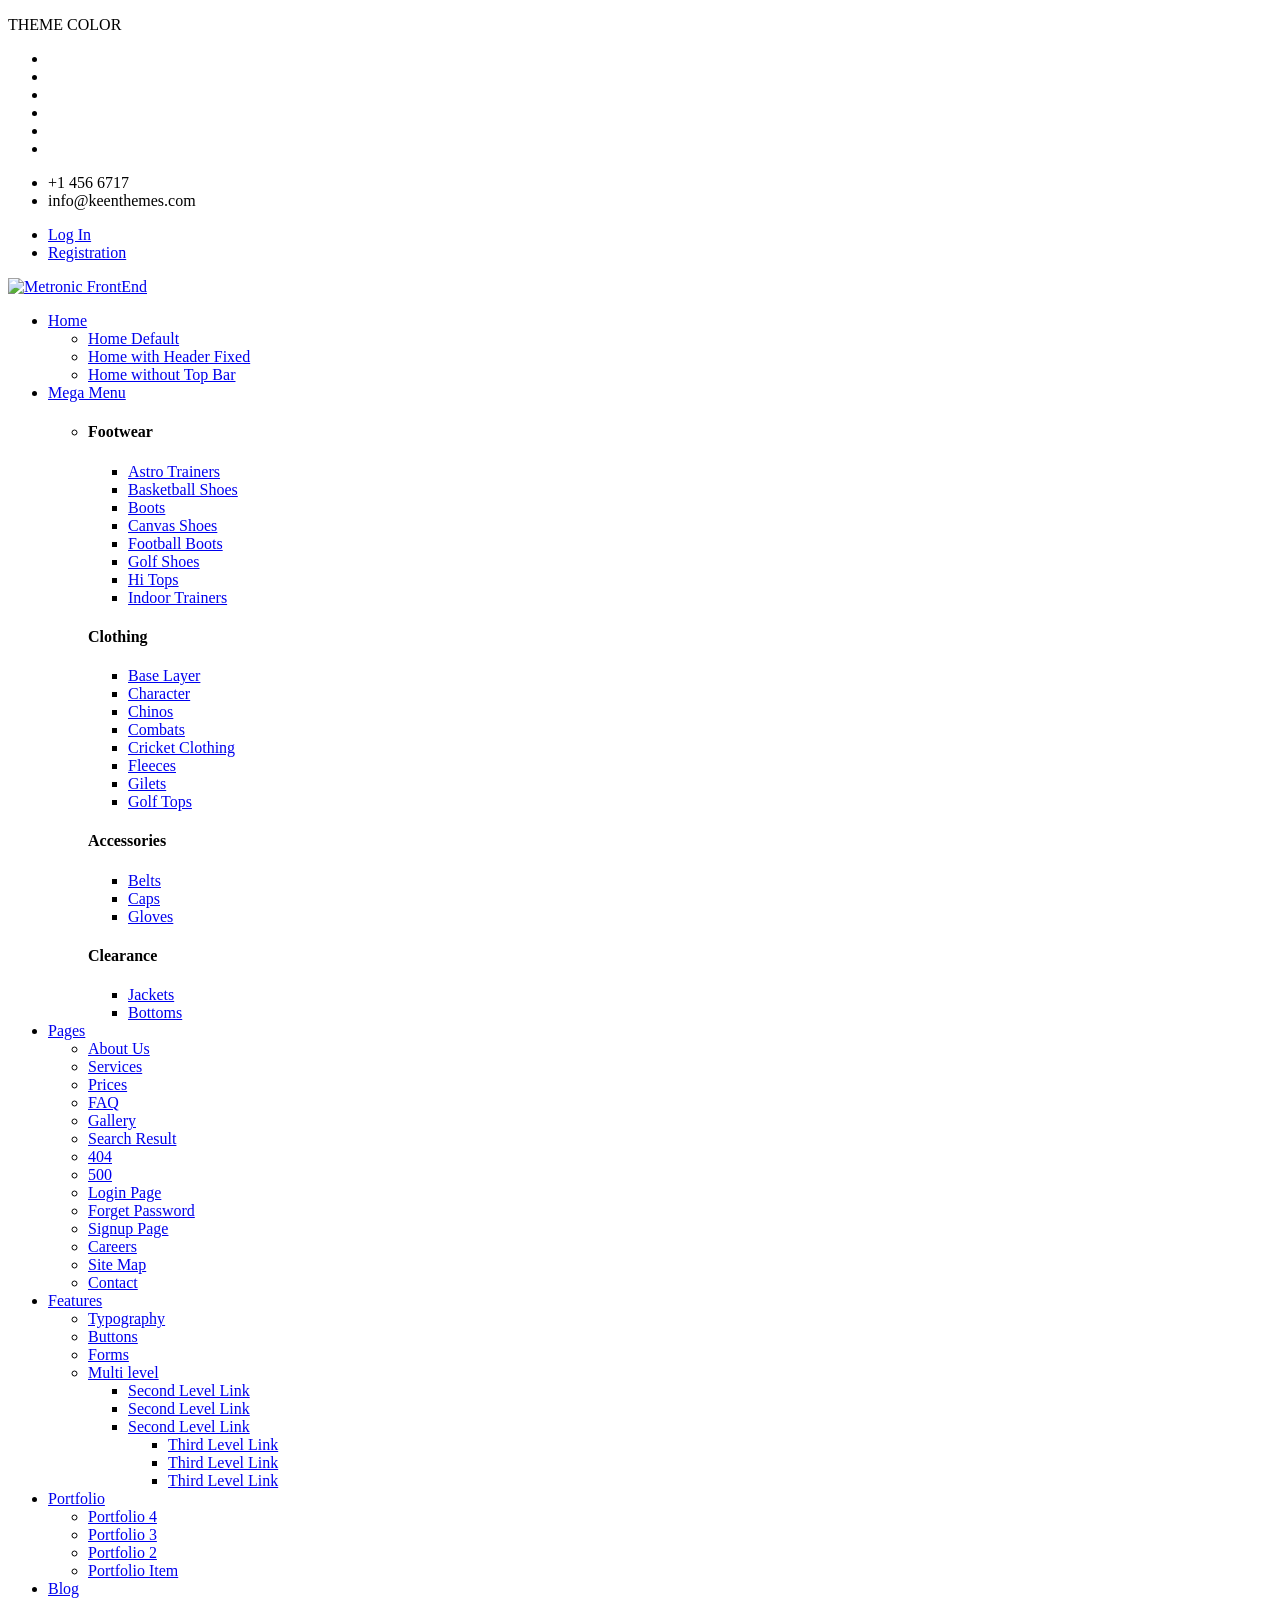
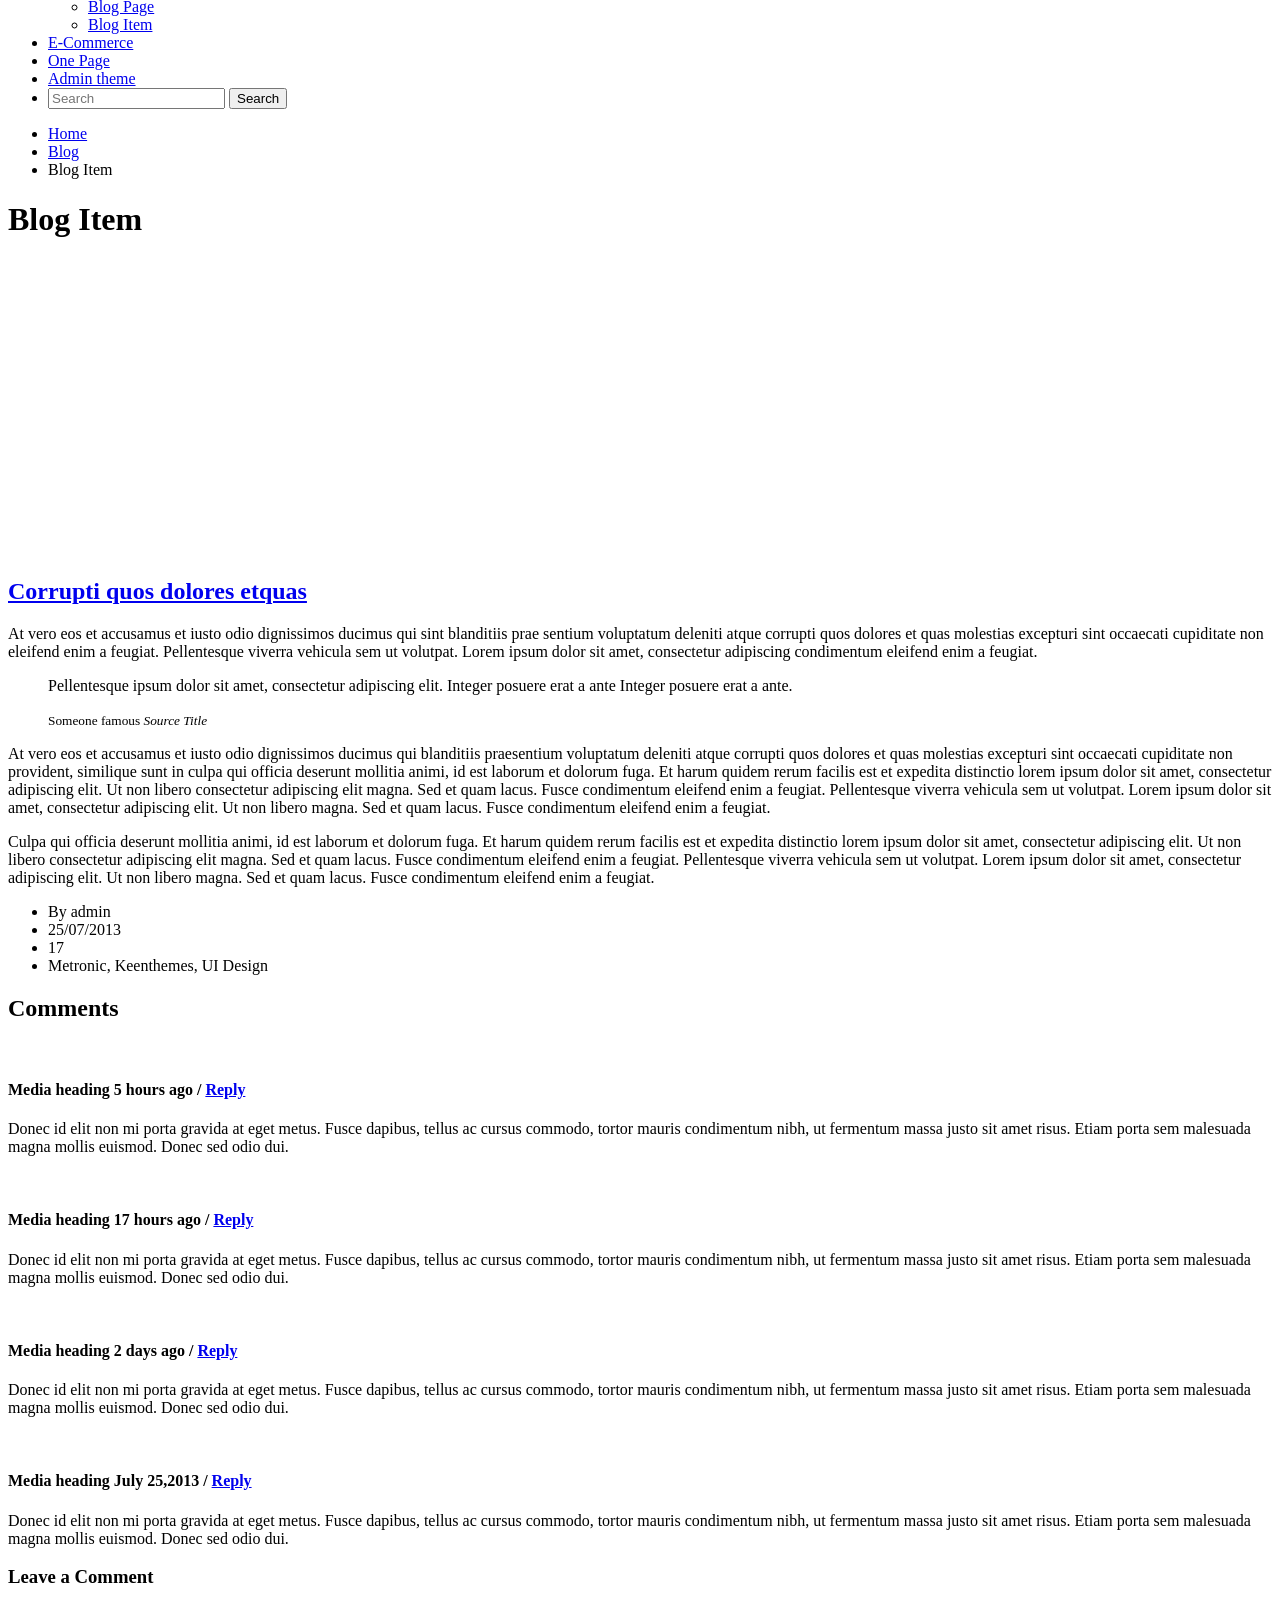
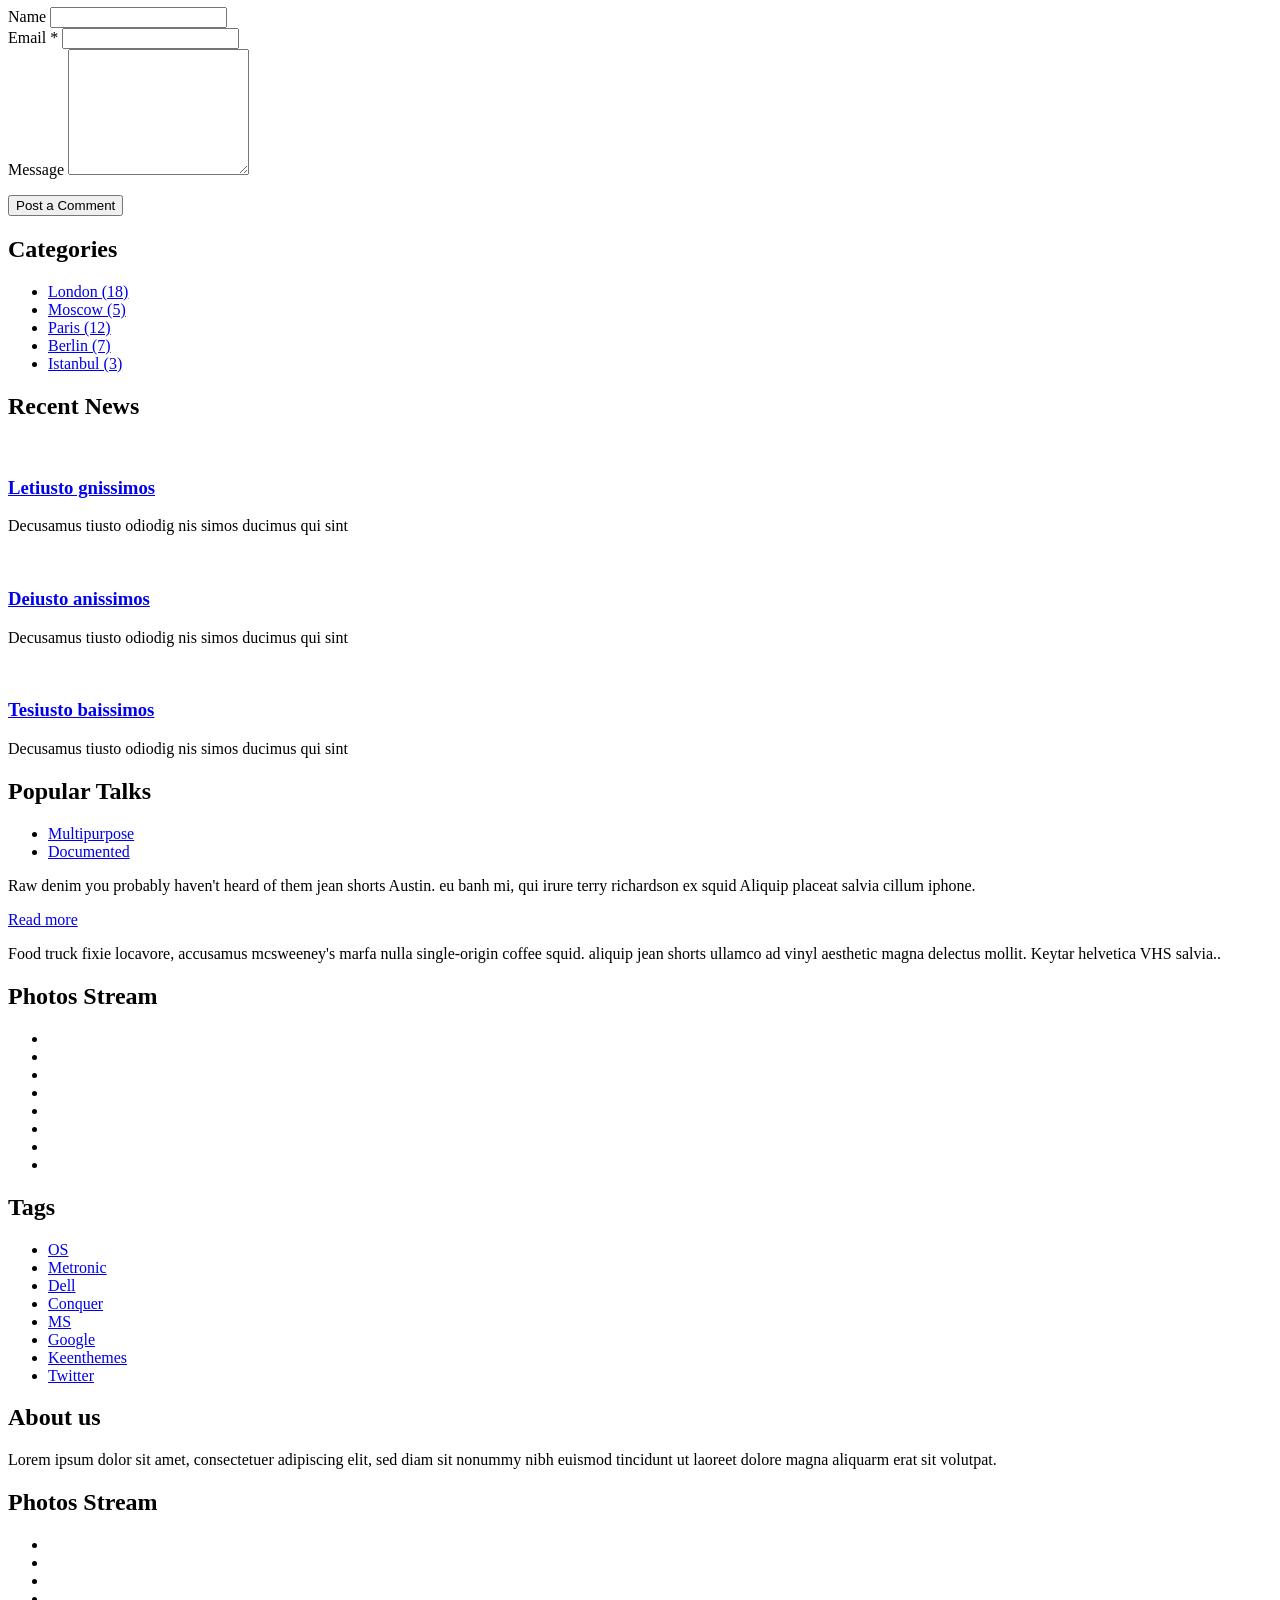
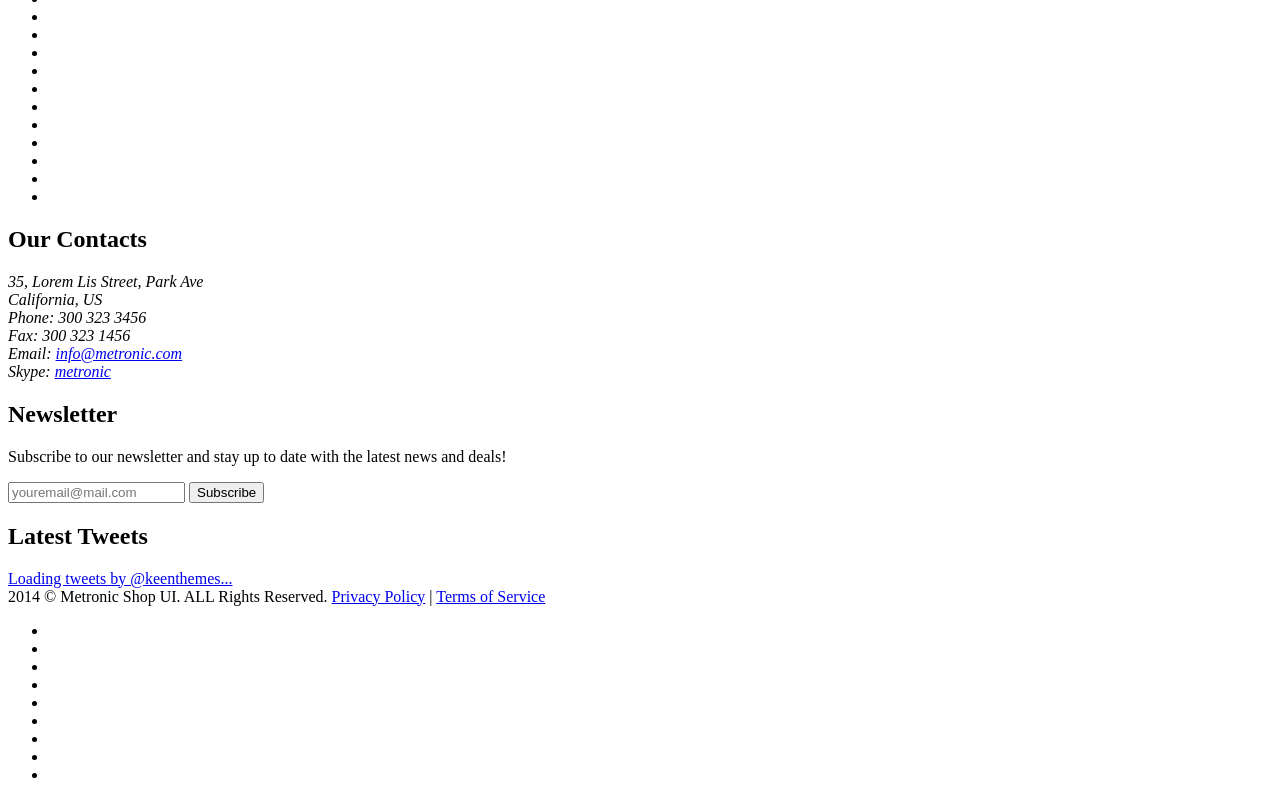
==== commit a57c52e3: "template of pages" ====
--- a/blog-item.html
+++ b/blog-item.html
@@ -1,13 +1,14 @@
 <!DOCTYPE html>
-<!--
-Template: Metronic Frontend Freebie - Responsive HTML Template Based On Twitter Bootstrap 3.3.4
-Version: 1.0.0
+<!-- 
+Template Name: Metronic - Responsive Admin Dashboard Template build with Twitter Bootstrap 3.2.0
+Version: 3.1.3
 Author: KeenThemes
 Website: http://www.keenthemes.com/
 Contact: support@keenthemes.com
 Follow: www.twitter.com/keenthemes
 Like: www.facebook.com/keenthemes
-Purchase Premium Metronic Admin Theme: http://themeforest.net/item/metronic-responsive-admin-dashboard-template/4021469?ref=keenthemes
+Purchase: http://themeforest.net/item/metronic-responsive-admin-dashboard-template/4021469?ref=keenthemes
+License: You must have a valid license purchased only from themeforest (the above link) in order to legally use the theme for your project.
 -->
 <!--[if IE 8]> <html lang="en" class="ie8 no-js"> <![endif]-->
 <!--[if IE 9]> <html lang="en" class="ie9 no-js"> <![endif]-->
@@ -41,20 +42,20 @@
   <!-- Fonts END -->
 
   <!-- Global styles START -->          
-  <link href="assets/plugins/font-awesome/css/font-awesome.min.css" rel="stylesheet">
-  <link href="assets/plugins/bootstrap/css/bootstrap.min.css" rel="stylesheet">
+  <link href="../../assets/global/plugins/font-awesome/css/font-awesome.min.css" rel="stylesheet">
+  <link href="../../assets/global/plugins/bootstrap/css/bootstrap.min.css" rel="stylesheet">
   <!-- Global styles END --> 
    
   <!-- Page level plugin styles START -->
-  <link href="assets/plugins/fancybox/source/jquery.fancybox.css" rel="stylesheet">
+  <link href="../../assets/global/plugins/fancybox/source/jquery.fancybox.css" rel="stylesheet">
   <!-- Page level plugin styles END -->
 
   <!-- Theme styles START -->
-  <link href="assets/pages/css/components.css" rel="stylesheet">
-  <link href="assets/corporate/css/style.css" rel="stylesheet">
-  <link href="assets/corporate/css/style-responsive.css" rel="stylesheet">
-  <link href="assets/corporate/css/themes/red.css" rel="stylesheet" id="style-color">
-  <link href="assets/corporate/css/custom.css" rel="stylesheet">
+  <link href="../../assets/global/css/components.css" rel="stylesheet">
+  <link href="../../assets/frontend/layout/css/style.css" rel="stylesheet">
+  <link href="../../assets/frontend/layout/css/style-responsive.css" rel="stylesheet">
+  <link href="../../assets/frontend/layout/css/themes/red.css" rel="stylesheet" id="style-color">
+  <link href="../../assets/frontend/layout/css/custom.css" rel="stylesheet">
   <!-- Theme styles END -->
 </head>
 <!-- Head END -->
@@ -106,7 +107,7 @@
     <!-- BEGIN HEADER -->
     <div class="header">
       <div class="container">
-        <a class="site-logo" href="index.html"><img src="assets/corporate/img/logos/logo-corp-red.png" alt="Metronic FrontEnd"></a>
+        <a class="site-logo" href="index.html"><img src="../../assets/frontend/layout/img/logos/logo-corp-red.png" alt="Metronic FrontEnd"></a>
 
         <a href="javascript:void(0);" class="mobi-toggler"><i class="fa fa-bars"></i></a>
 
@@ -114,7 +115,7 @@
         <div class="header-navigation pull-right font-transform-inherit">
           <ul>
             <li class="dropdown">
-              <a class="dropdown-toggle" data-toggle="dropdown" data-target="#" href="javascript:;">
+              <a class="dropdown-toggle" data-toggle="dropdown" data-target="#" href="#">
                 Home 
                 
               </a>
@@ -126,7 +127,7 @@
               </ul>
             </li>
             <li class="dropdown dropdown-megamenu">
-              <a class="dropdown-toggle" data-toggle="dropdown" data-target="#" href="javascript:;">
+              <a class="dropdown-toggle" data-toggle="dropdown" data-target="#" href="#">
                 Mega Menu
                 
               </a>
@@ -180,7 +181,7 @@
               </ul>
             </li>
             <li class="dropdown">
-              <a class="dropdown-toggle" data-toggle="dropdown" data-target="#" href="javascript:;">
+              <a class="dropdown-toggle" data-toggle="dropdown" data-target="#" href="#">
                 Pages 
                 
               </a>
@@ -203,7 +204,7 @@
               </ul>
             </li>
             <li class="dropdown">
-              <a class="dropdown-toggle" data-toggle="dropdown" data-target="#" href="javascript:;">
+              <a class="dropdown-toggle" data-toggle="dropdown" data-target="#" href="#">
                 Features 
                 
               </a>
@@ -218,7 +219,7 @@
                     <li><a href="index.html">Second Level Link</a></li>
                     <li><a href="index.html">Second Level Link</a></li>
                     <li class="dropdown-submenu">
-                      <a class="dropdown-toggle" data-toggle="dropdown" data-target="#" href="javascript:;">
+                      <a class="dropdown-toggle" data-toggle="dropdown" data-target="#" href="#">
                         Second Level Link 
                         <i class="fa fa-angle-right"></i>
                       </a>
@@ -233,7 +234,7 @@
               </ul>
             </li>
             <li class="dropdown">
-              <a class="dropdown-toggle" data-toggle="dropdown" data-target="#" href="javascript:;">
+              <a class="dropdown-toggle" data-toggle="dropdown" data-target="#" href="#">
                 Portfolio 
                 
               </a>
@@ -246,7 +247,7 @@
               </ul>
             </li>
             <li class="dropdown active">
-              <a class="dropdown-toggle" data-toggle="dropdown" data-target="#" href="javascript:;">
+              <a class="dropdown-toggle" data-toggle="dropdown" data-target="#" href="#">
                 Blog 
                 
               </a>
@@ -256,9 +257,9 @@
                 <li class="active"><a href="blog-item.html">Blog Item</a></li>
               </ul>
             </li>
-            
-            
-            <li><a href="http://themeforest.net/item/metronic-responsive-admin-dashboard-template/4021469?ref=keenthemes&amp;utm_source=download&amp;utm_medium=banner&amp;utm_campaign=metronic_frontend_freebie" target="_blank">Admin theme</a></li>
+            <li><a href="shop-index.html" target="_blank">E-Commerce</a></li>
+            <li><a href="onepage-index.html" target="_blank">One Page</a></li>
+            <li><a href="http://keenthemes.com/preview/index.php?theme=metronic_admin" target="_blank">Admin theme</a></li>
 
             <!-- BEGIN TOP SEARCH -->
             <li class="menu-search">
@@ -287,7 +288,7 @@
       <div class="container">
         <ul class="breadcrumb">
             <li><a href="index.html">Home</a></li>
-            <li><a href="javascript:;">Blog</a></li>
+            <li><a href="#">Blog</a></li>
             <li class="active">Blog Item</li>
         </ul>
         <!-- BEGIN SIDEBAR & CONTENT -->
@@ -306,7 +307,7 @@
                         <!-- Carousel items -->
                         <div class="carousel-inner">
                           <div class="item">
-                            <img src="assets/pages/img/posts/img1.jpg" alt="">
+                            <img src="../../assets/frontend/pages/img/posts/img1.jpg" alt="">
                           </div>
                           <div class="item">
                             <!-- BEGIN VIDEO -->   
@@ -314,7 +315,7 @@
                             <!-- END VIDEO -->   
                           </div>
                           <div class="item active">
-                            <img src="assets/pages/img/posts/img3.jpg" alt="">
+                            <img src="../../assets/frontend/pages/img/posts/img3.jpg" alt="">
                           </div>
                         </div>
                         <!-- Carousel nav -->
@@ -328,7 +329,7 @@
                     </div>
                     <!-- END CAROUSEL -->             
                   </div>
-                  <h2><a href="javascript:;">Corrupti quos dolores etquas</a></h2>
+                  <h2><a href="#">Corrupti quos dolores etquas</a></h2>
                   <p>At vero eos et accusamus et iusto odio dignissimos ducimus qui sint blanditiis prae sentium voluptatum deleniti atque corrupti quos dolores et quas molestias excepturi sint occaecati cupiditate non eleifend enim a feugiat. Pellentesque viverra vehicula sem ut volutpat. Lorem ipsum dolor sit amet, consectetur adipiscing condimentum eleifend enim a feugiat.</p>
                   <blockquote>
                     <p>Pellentesque ipsum dolor sit amet, consectetur adipiscing elit. Integer posuere erat a ante Integer posuere erat a ante.</p>
@@ -346,29 +347,29 @@
                   <h2>Comments</h2>
                   <div class="comments">
                     <div class="media">                    
-                      <a href="javascript:;" class="pull-left">
-                      <img src="assets/pages/img/people/img1-small.jpg" alt="" class="media-object">
+                      <a href="#" class="pull-left">
+                      <img src="../../assets/frontend/pages/img/people/img1-small.jpg" alt="" class="media-object">
                       </a>
                       <div class="media-body">
-                        <h4 class="media-heading">Media heading <span>5 hours ago / <a href="javascript:;">Reply</a></span></h4>
+                        <h4 class="media-heading">Media heading <span>5 hours ago / <a href="#">Reply</a></span></h4>
                         <p>Donec id elit non mi porta gravida at eget metus. Fusce dapibus, tellus ac cursus commodo, tortor mauris condimentum nibh, ut fermentum massa justo sit amet risus. Etiam porta sem malesuada magna mollis euismod. Donec sed odio dui. </p>
                         <!-- Nested media object -->
                         <div class="media">
-                          <a href="javascript:;" class="pull-left">
-                          <img src="assets/pages/img/people/img2-small.jpg" alt="" class="media-object">
+                          <a href="#" class="pull-left">
+                          <img src="../../assets/frontend/pages/img/people/img2-small.jpg" alt="" class="media-object">
                           </a>
                           <div class="media-body">
-                            <h4 class="media-heading">Media heading <span>17 hours ago / <a href="javascript:;">Reply</a></span></h4>
+                            <h4 class="media-heading">Media heading <span>17 hours ago / <a href="#">Reply</a></span></h4>
                             <p>Donec id elit non mi porta gravida at eget metus. Fusce dapibus, tellus ac cursus commodo, tortor mauris condimentum nibh, ut fermentum massa justo sit amet risus. Etiam porta sem malesuada magna mollis euismod. Donec sed odio dui. </p>
                           </div>
                         </div>
                         <!--end media-->                      
                         <div class="media">
-                          <a href="javascript:;" class="pull-left">
-                          <img src="assets/pages/img/people/img3-small.jpg" alt="" class="media-object">
+                          <a href="#" class="pull-left">
+                          <img src="../../assets/frontend/pages/img/people/img3-small.jpg" alt="" class="media-object">
                           </a>
                           <div class="media-body">
-                            <h4 class="media-heading">Media heading <span>2 days ago / <a href="javascript:;">Reply</a></span></h4>
+                            <h4 class="media-heading">Media heading <span>2 days ago / <a href="#">Reply</a></span></h4>
                             <p>Donec id elit non mi porta gravida at eget metus. Fusce dapibus, tellus ac cursus commodo, tortor mauris condimentum nibh, ut fermentum massa justo sit amet risus. Etiam porta sem malesuada magna mollis euismod. Donec sed odio dui. </p>
                           </div>
                         </div>
@@ -377,11 +378,11 @@
                     </div>
                     <!--end media-->
                     <div class="media">
-                      <a href="javascript:;" class="pull-left">
-                      <img src="assets/pages/img/people/img4-small.jpg" alt="" class="media-object">
+                      <a href="#" class="pull-left">
+                      <img src="../../assets/frontend/pages/img/people/img4-small.jpg" alt="" class="media-object">
                       </a>
                       <div class="media-body">
-                        <h4 class="media-heading">Media heading <span>July 25,2013 / <a href="javascript:;">Reply</a></span></h4>
+                        <h4 class="media-heading">Media heading <span>July 25,2013 / <a href="#">Reply</a></span></h4>
                         <p>Donec id elit non mi porta gravida at eget metus. Fusce dapibus, tellus ac cursus commodo, tortor mauris condimentum nibh, ut fermentum massa justo sit amet risus. Etiam porta sem malesuada magna mollis euismod. Donec sed odio dui. </p>
                       </div>
                     </div>
@@ -416,11 +417,11 @@
                   <!-- CATEGORIES START -->
                   <h2 class="no-top-space">Categories</h2>
                   <ul class="nav sidebar-categories margin-bottom-40">
-                    <li><a href="javascript:;">London (18)</a></li>
-                    <li><a href="javascript:;">Moscow (5)</a></li>
-                    <li class="active"><a href="javascript:;">Paris (12)</a></li>
-                    <li><a href="javascript:;">Berlin (7)</a></li>
-                    <li><a href="javascript:;">Istanbul (3)</a></li>
+                    <li><a href="#">London (18)</a></li>
+                    <li><a href="#">Moscow (5)</a></li>
+                    <li class="active"><a href="#">Paris (12)</a></li>
+                    <li><a href="#">Berlin (7)</a></li>
+                    <li><a href="#">Istanbul (3)</a></li>
                   </ul>
                   <!-- CATEGORIES END -->
 
@@ -429,28 +430,28 @@
                   <div class="recent-news margin-bottom-10">
                     <div class="row margin-bottom-10">
                       <div class="col-md-3">
-                        <img class="img-responsive" alt="" src="assets/pages/img/people/img2-large.jpg">                        
+                        <img class="img-responsive" alt="" src="../../assets/frontend/pages/img/people/img2-large.jpg">                        
                       </div>
                       <div class="col-md-9 recent-news-inner">
-                        <h3><a href="javascript:;">Letiusto gnissimos</a></h3>
+                        <h3><a href="#">Letiusto gnissimos</a></h3>
                         <p>Decusamus tiusto odiodig nis simos ducimus qui sint</p>
                       </div>                        
                     </div>
                     <div class="row margin-bottom-10">
                       <div class="col-md-3">
-                        <img class="img-responsive" alt="" src="assets/pages/img/people/img1-large.jpg">                        
+                        <img class="img-responsive" alt="" src="../../assets/frontend/pages/img/people/img1-large.jpg">                        
                       </div>
                       <div class="col-md-9 recent-news-inner">
-                        <h3><a href="javascript:;">Deiusto anissimos</a></h3>
+                        <h3><a href="#">Deiusto anissimos</a></h3>
                         <p>Decusamus tiusto odiodig nis simos ducimus qui sint</p>
                       </div>                        
                     </div>
                     <div class="row margin-bottom-10">
                       <div class="col-md-3">
-                        <img class="img-responsive" alt="" src="assets/pages/img/people/img3-large.jpg">                        
+                        <img class="img-responsive" alt="" src="../../assets/frontend/pages/img/people/img3-large.jpg">                        
                       </div>
                       <div class="col-md-9 recent-news-inner">
-                        <h3><a href="javascript:;">Tesiusto baissimos</a></h3>
+                        <h3><a href="#">Tesiusto baissimos</a></h3>
                         <p>Decusamus tiusto odiodig nis simos ducimus qui sint</p>
                       </div>                        
                     </div>
@@ -468,7 +469,7 @@
                       <div class="tab-content">
                         <div id="tab-1" class="tab-pane row-fluid fade in active">
                           <p class="margin-bottom-10">Raw denim you probably haven't heard of them jean shorts Austin. eu banh mi, qui irure terry richardson ex squid Aliquip placeat salvia cillum iphone.</p>
-                          <p><a class="more" href="javascript:;">Read more</a></p>
+                          <p><a class="more" href="#">Read more</a></p>
                         </div>
                         <div id="tab-2" class="tab-pane fade">
                           <p>Food truck fixie locavore, accusamus mcsweeney's marfa nulla single-origin coffee squid. aliquip jean shorts ullamco ad vinyl aesthetic magna delectus mollit. Keytar helvetica VHS salvia..</p>
@@ -482,14 +483,14 @@
                   <div class="blog-photo-stream margin-bottom-20">
                     <h2>Photos Stream</h2>
                     <ul class="list-unstyled">
-                      <li><a href="javascript:;"><img alt="" src="assets/pages/img/people/img5-small.jpg"></a></li>
-                      <li><a href="javascript:;"><img alt="" src="assets/pages/img/works/img1.jpg"></a></li>
-                      <li><a href="javascript:;"><img alt="" src="assets/pages/img/people/img4-large.jpg"></a></li>
-                      <li><a href="javascript:;"><img alt="" src="assets/pages/img/works/img6.jpg"></a></li>
-                      <li><a href="javascript:;"><img alt="" src="assets/pages/img/pics/img1-large.jpg"></a></li>
-                      <li><a href="javascript:;"><img alt="" src="assets/pages/img/pics/img2-large.jpg"></a></li>
-                      <li><a href="javascript:;"><img alt="" src="assets/pages/img/works/img3.jpg"></a></li>
-                      <li><a href="javascript:;"><img alt="" src="assets/pages/img/people/img2-large.jpg"></a></li>
+                      <li><a href="#"><img alt="" src="../../assets/frontend/pages/img/people/img5-small.jpg"></a></li>
+                      <li><a href="#"><img alt="" src="../../assets/frontend/pages/img/works/img1.jpg"></a></li>
+                      <li><a href="#"><img alt="" src="../../assets/frontend/pages/img/people/img4-large.jpg"></a></li>
+                      <li><a href="#"><img alt="" src="../../assets/frontend/pages/img/works/img6.jpg"></a></li>
+                      <li><a href="#"><img alt="" src="../../assets/frontend/pages/img/pics/img1-large.jpg"></a></li>
+                      <li><a href="#"><img alt="" src="../../assets/frontend/pages/img/pics/img2-large.jpg"></a></li>
+                      <li><a href="#"><img alt="" src="../../assets/frontend/pages/img/works/img3.jpg"></a></li>
+                      <li><a href="#"><img alt="" src="../../assets/frontend/pages/img/people/img2-large.jpg"></a></li>
                     </ul>                    
                   </div>
                   <!-- END BLOG PHOTOS STREAM -->
@@ -498,14 +499,14 @@
                   <div class="blog-tags margin-bottom-20">
                     <h2>Tags</h2>
                     <ul>
-                      <li><a href="javascript:;"><i class="fa fa-tags"></i>OS</a></li>
-                      <li><a href="javascript:;"><i class="fa fa-tags"></i>Metronic</a></li>
-                      <li><a href="javascript:;"><i class="fa fa-tags"></i>Dell</a></li>
-                      <li><a href="javascript:;"><i class="fa fa-tags"></i>Conquer</a></li>
-                      <li><a href="javascript:;"><i class="fa fa-tags"></i>MS</a></li>
-                      <li><a href="javascript:;"><i class="fa fa-tags"></i>Google</a></li>
-                      <li><a href="javascript:;"><i class="fa fa-tags"></i>Keenthemes</a></li>
-                      <li><a href="javascript:;"><i class="fa fa-tags"></i>Twitter</a></li>
+                      <li><a href="#"><i class="fa fa-tags"></i>OS</a></li>
+                      <li><a href="#"><i class="fa fa-tags"></i>Metronic</a></li>
+                      <li><a href="#"><i class="fa fa-tags"></i>Dell</a></li>
+                      <li><a href="#"><i class="fa fa-tags"></i>Conquer</a></li>
+                      <li><a href="#"><i class="fa fa-tags"></i>MS</a></li>
+                      <li><a href="#"><i class="fa fa-tags"></i>Google</a></li>
+                      <li><a href="#"><i class="fa fa-tags"></i>Keenthemes</a></li>
+                      <li><a href="#"><i class="fa fa-tags"></i>Twitter</a></li>
                     </ul>
                   </div>
                   <!-- END BLOG TAGS -->
@@ -532,21 +533,21 @@
             <div class="photo-stream">
               <h2>Photos Stream</h2>
               <ul class="list-unstyled">
-                <li><a href="javascript:;"><img alt="" src="assets/pages/img/people/img5-small.jpg"></a></li>
-                <li><a href="javascript:;"><img alt="" src="assets/pages/img/works/img1.jpg"></a></li>
-                <li><a href="javascript:;"><img alt="" src="assets/pages/img/people/img4-large.jpg"></a></li>
-                <li><a href="javascript:;"><img alt="" src="assets/pages/img/works/img6.jpg"></a></li>
-                <li><a href="javascript:;"><img alt="" src="assets/pages/img/works/img3.jpg"></a></li>
-                <li><a href="javascript:;"><img alt="" src="assets/pages/img/people/img2-large.jpg"></a></li>
-                <li><a href="javascript:;"><img alt="" src="assets/pages/img/works/img2.jpg"></a></li>
-                <li><a href="javascript:;"><img alt="" src="assets/pages/img/works/img5.jpg"></a></li>
-                <li><a href="javascript:;"><img alt="" src="assets/pages/img/people/img5-small.jpg"></a></li>
-                <li><a href="javascript:;"><img alt="" src="assets/pages/img/works/img1.jpg"></a></li>
-                <li><a href="javascript:;"><img alt="" src="assets/pages/img/people/img4-large.jpg"></a></li>
-                <li><a href="javascript:;"><img alt="" src="assets/pages/img/works/img6.jpg"></a></li>
-                <li><a href="javascript:;"><img alt="" src="assets/pages/img/works/img3.jpg"></a></li>
-                <li><a href="javascript:;"><img alt="" src="assets/pages/img/people/img2-large.jpg"></a></li>
-                <li><a href="javascript:;"><img alt="" src="assets/pages/img/works/img2.jpg"></a></li>
+                <li><a href="#"><img alt="" src="../../assets/frontend/pages/img/people/img5-small.jpg"></a></li>
+                <li><a href="#"><img alt="" src="../../assets/frontend/pages/img/works/img1.jpg"></a></li>
+                <li><a href="#"><img alt="" src="../../assets/frontend/pages/img/people/img4-large.jpg"></a></li>
+                <li><a href="#"><img alt="" src="../../assets/frontend/pages/img/works/img6.jpg"></a></li>
+                <li><a href="#"><img alt="" src="../../assets/frontend/pages/img/works/img3.jpg"></a></li>
+                <li><a href="#"><img alt="" src="../../assets/frontend/pages/img/people/img2-large.jpg"></a></li>
+                <li><a href="#"><img alt="" src="../../assets/frontend/pages/img/works/img2.jpg"></a></li>
+                <li><a href="#"><img alt="" src="../../assets/frontend/pages/img/works/img5.jpg"></a></li>
+                <li><a href="#"><img alt="" src="../../assets/frontend/pages/img/people/img5-small.jpg"></a></li>
+                <li><a href="#"><img alt="" src="../../assets/frontend/pages/img/works/img1.jpg"></a></li>
+                <li><a href="#"><img alt="" src="../../assets/frontend/pages/img/people/img4-large.jpg"></a></li>
+                <li><a href="#"><img alt="" src="../../assets/frontend/pages/img/works/img6.jpg"></a></li>
+                <li><a href="#"><img alt="" src="../../assets/frontend/pages/img/works/img3.jpg"></a></li>
+                <li><a href="#"><img alt="" src="../../assets/frontend/pages/img/people/img2-large.jpg"></a></li>
+                <li><a href="#"><img alt="" src="../../assets/frontend/pages/img/works/img2.jpg"></a></li>
               </ul>                    
             </div>
           </div>
@@ -596,21 +597,21 @@
         <div class="row">
           <!-- BEGIN COPYRIGHT -->
           <div class="col-md-6 col-sm-6 padding-top-10">
-            2015 © Keenthemes. ALL Rights Reserved. <a href="javascript:;">Privacy Policy</a> | <a href="javascript:;">Terms of Service</a>
+            2014 © Metronic Shop UI. ALL Rights Reserved. <a href="#">Privacy Policy</a> | <a href="#">Terms of Service</a>
           </div>
           <!-- END COPYRIGHT -->
           <!-- BEGIN PAYMENTS -->
           <div class="col-md-6 col-sm-6">
             <ul class="social-footer list-unstyled list-inline pull-right">
-              <li><a href="javascript:;"><i class="fa fa-facebook"></i></a></li>
-              <li><a href="javascript:;"><i class="fa fa-google-plus"></i></a></li>
-              <li><a href="javascript:;"><i class="fa fa-dribbble"></i></a></li>
-              <li><a href="javascript:;"><i class="fa fa-linkedin"></i></a></li>
-              <li><a href="javascript:;"><i class="fa fa-twitter"></i></a></li>
-              <li><a href="javascript:;"><i class="fa fa-skype"></i></a></li>
-              <li><a href="javascript:;"><i class="fa fa-github"></i></a></li>
-              <li><a href="javascript:;"><i class="fa fa-youtube"></i></a></li>
-              <li><a href="javascript:;"><i class="fa fa-dropbox"></i></a></li>
+              <li><a href="#"><i class="fa fa-facebook"></i></a></li>
+              <li><a href="#"><i class="fa fa-google-plus"></i></a></li>
+              <li><a href="#"><i class="fa fa-dribbble"></i></a></li>
+              <li><a href="#"><i class="fa fa-linkedin"></i></a></li>
+              <li><a href="#"><i class="fa fa-twitter"></i></a></li>
+              <li><a href="#"><i class="fa fa-skype"></i></a></li>
+              <li><a href="#"><i class="fa fa-github"></i></a></li>
+              <li><a href="#"><i class="fa fa-youtube"></i></a></li>
+              <li><a href="#"><i class="fa fa-dropbox"></i></a></li>
             </ul>  
           </div>
           <!-- END PAYMENTS -->
@@ -622,18 +623,18 @@
     <!-- Load javascripts at bottom, this will reduce page load time -->
     <!-- BEGIN CORE PLUGINS (REQUIRED FOR ALL PAGES) -->
     <!--[if lt IE 9]>
-    <script src="assets/plugins/respond.min.js"></script>
+    <script src="../../assets/global/plugins/respond.min.js"></script>
     <![endif]--> 
-    <script src="assets/plugins/jquery.min.js" type="text/javascript"></script>
-    <script src="assets/plugins/jquery-migrate.min.js" type="text/javascript"></script>
-    <script src="assets/plugins/bootstrap/js/bootstrap.min.js" type="text/javascript"></script>      
-    <script src="assets/corporate/scripts/back-to-top.js" type="text/javascript"></script>
+    <script src="../../assets/global/plugins/jquery-1.11.0.min.js" type="text/javascript"></script>
+    <script src="../../assets/global/plugins/jquery-migrate-1.2.1.min.js" type="text/javascript"></script>
+    <script src="../../assets/global/plugins/bootstrap/js/bootstrap.min.js" type="text/javascript"></script>      
+    <script src="../../assets/frontend/layout/scripts/back-to-top.js" type="text/javascript"></script>
     <!-- END CORE PLUGINS -->
 
     <!-- BEGIN PAGE LEVEL JAVASCRIPTS (REQUIRED ONLY FOR CURRENT PAGE) -->
-    <script src="assets/plugins/fancybox/source/jquery.fancybox.pack.js" type="text/javascript"></script><!-- pop up -->
-
-    <script src="assets/corporate/scripts/layout.js" type="text/javascript"></script>
+    <script src="../../assets/global/plugins/fancybox/source/jquery.fancybox.pack.js" type="text/javascript"></script><!-- pop up -->
+
+    <script src="../../assets/frontend/layout/scripts/layout.js" type="text/javascript"></script>
     <script type="text/javascript">
         jQuery(document).ready(function() {
             Layout.init();
